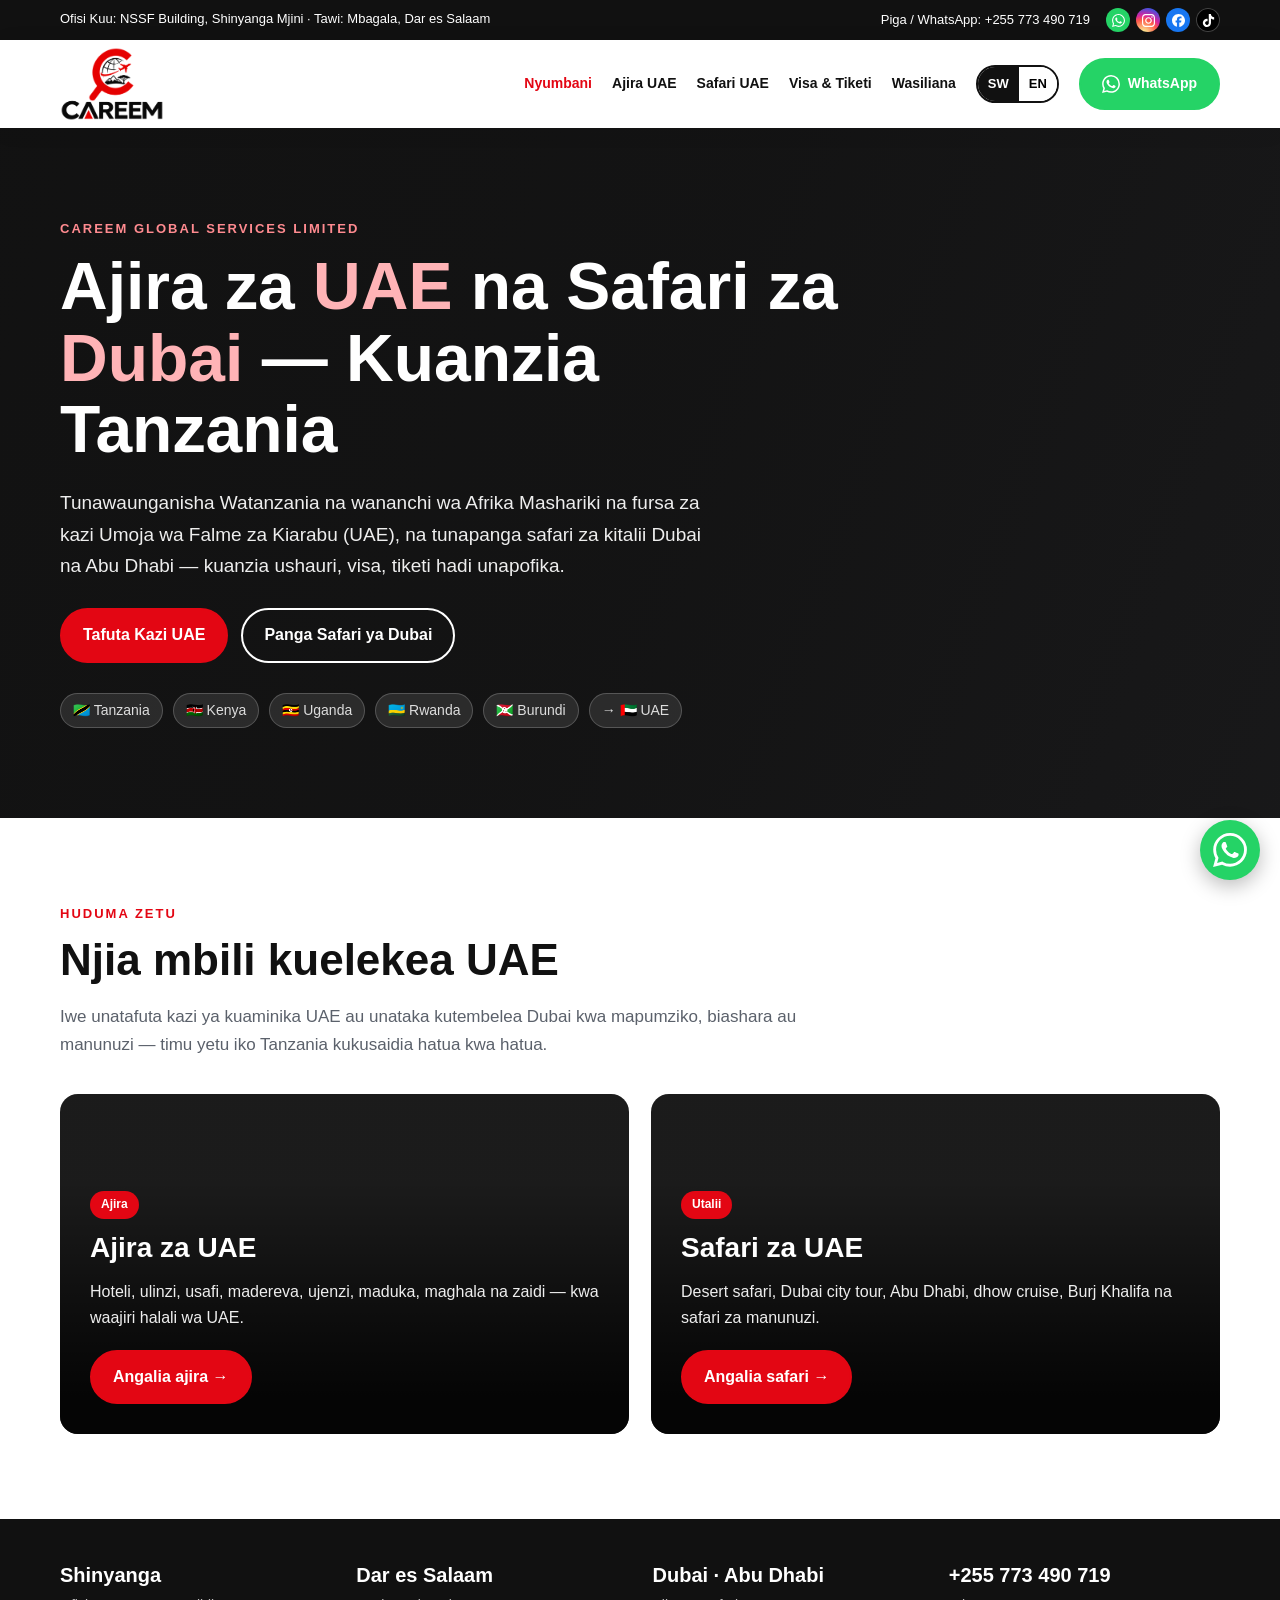
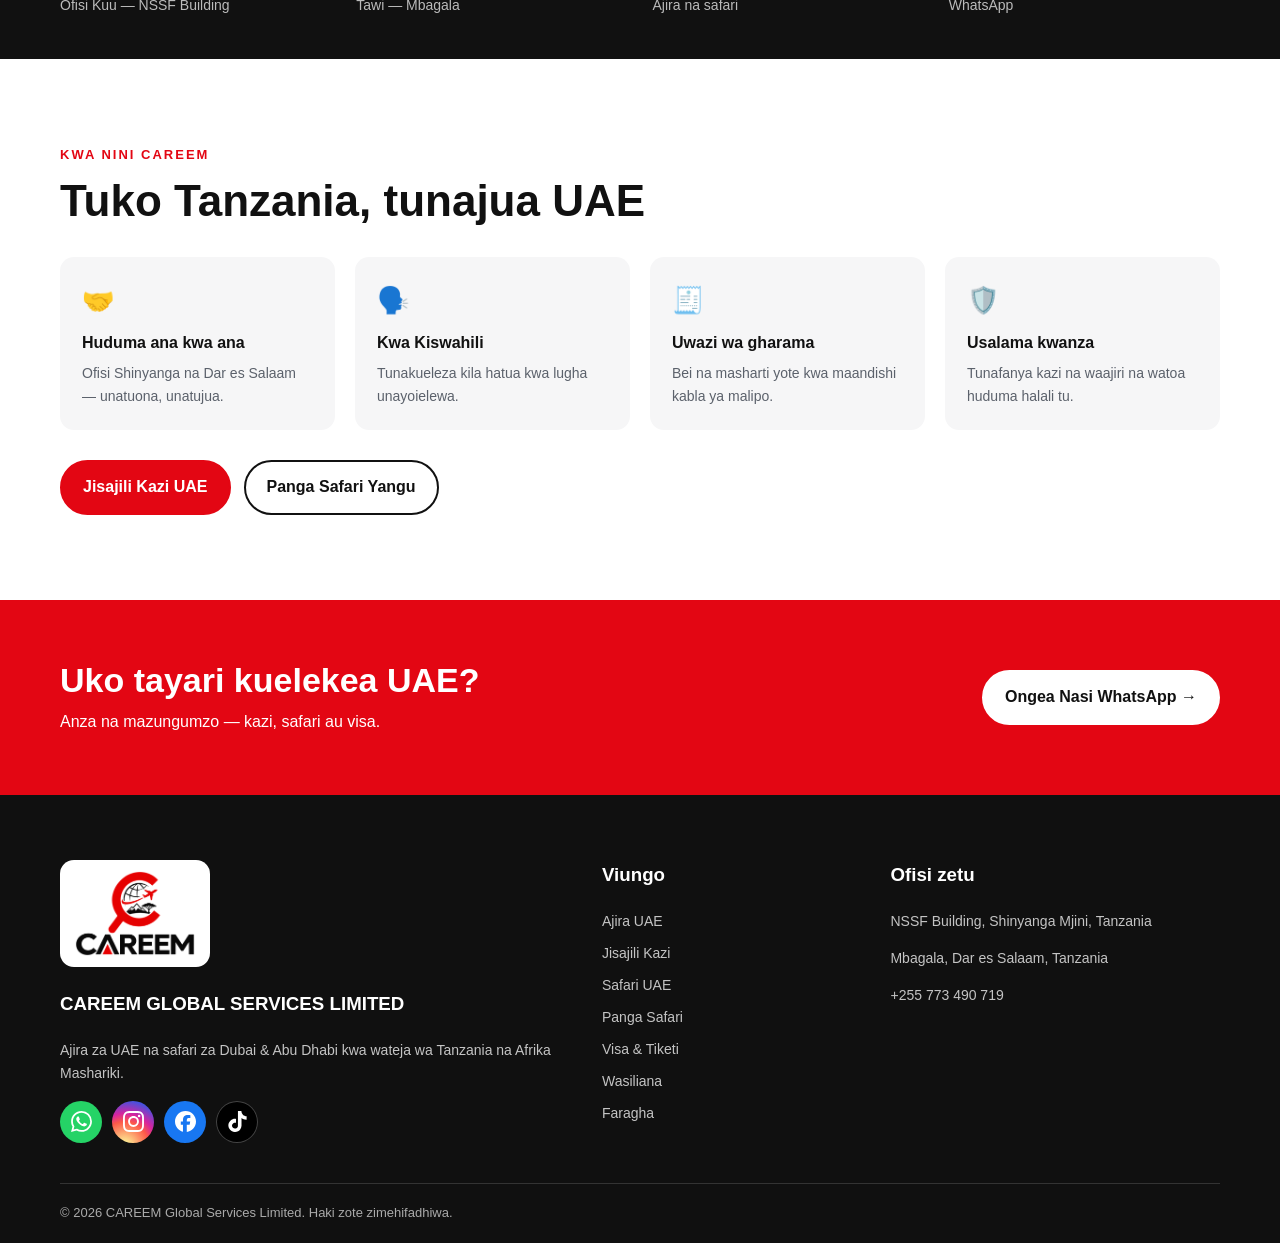
==== index.html @ 9fc8613b "Use full CAREEM logo, add WhatsApp/Instagram/Facebook/TikTok icons - Header and footer show the comp" ====
<!doctype html>
<html lang="sw">
<head>
<meta charset="utf-8">
<meta name="viewport" content="width=device-width,initial-scale=1">
<title>CAREEM Global Services | Ajira UAE & Safari za Dubai</title>
<meta name="description" content="Ajira za UAE na safari za Dubai na Abu Dhabi kwa Watanzania na Afrika Mashariki.">
<meta property="og:title" content="CAREEM Global Services | Ajira UAE & Safari za Dubai">
<meta property="og:description" content="Ajira za UAE na safari za Dubai na Abu Dhabi kwa Watanzania na Afrika Mashariki.">
<meta property="og:image" content="assets/careem-logo.png">
<meta property="og:type" content="website">
<meta name="theme-color" content="#e30613">
<link rel="icon" type="image/png" href="assets/favicon.png">
<link rel="apple-touch-icon" href="assets/careem-mark.png">
<link rel="stylesheet" href="assets/style.css">
</head>
<body>
<svg width="0" height="0" style="position:absolute" aria-hidden="true"><symbol id="i-wa" viewBox="0 0 24 24"><path d="M17.472 14.382c-.297-.149-1.758-.867-2.03-.967-.273-.099-.471-.148-.67.15-.197.297-.767.966-.94 1.164-.173.199-.347.223-.644.075-.297-.15-1.255-.463-2.39-1.475-.883-.788-1.48-1.761-1.653-2.059-.173-.297-.018-.458.13-.606.134-.133.298-.347.446-.52.149-.174.198-.298.298-.497.099-.198.05-.371-.025-.52-.075-.149-.669-1.612-.916-2.207-.242-.579-.487-.5-.669-.51-.173-.008-.371-.01-.57-.01-.198 0-.52.074-.792.372-.272.297-1.04 1.016-1.04 2.479 0 1.462 1.065 2.875 1.213 3.074.149.198 2.096 3.2 5.077 4.487.709.306 1.262.489 1.694.625.712.227 1.36.195 1.871.118.571-.085 1.758-.719 2.006-1.413.248-.694.248-1.289.173-1.413-.074-.124-.272-.198-.57-.347m-5.421 7.403h-.004a9.87 9.87 0 01-5.031-1.378l-.361-.214-3.741.982.998-3.648-.235-.374a9.86 9.86 0 01-1.51-5.26c.001-5.45 4.436-9.884 9.888-9.884 2.64 0 5.122 1.03 6.988 2.898a9.825 9.825 0 012.893 6.994c-.003 5.45-4.437 9.884-9.885 9.884m8.413-18.297A11.815 11.815 0 0012.05 0C5.495 0 .16 5.335.157 11.892c0 2.096.547 4.142 1.588 5.945L.057 24l6.305-1.654a11.882 11.882 0 005.683 1.448h.005c6.554 0 11.89-5.335 11.893-11.893a11.821 11.821 0 00-3.48-8.413Z"/></symbol><symbol id="i-ig" viewBox="0 0 24 24"><path d="M7.0301.084c-1.2768.0602-2.1487.264-2.911.5634-.7888.3075-1.4575.72-2.1228 1.3877-.6652.6677-1.075 1.3368-1.3802 2.127-.2954.7638-.4956 1.6365-.552 2.914-.0564 1.2775-.0689 1.6882-.0626 4.947.0062 3.2586.0206 3.6671.0825 4.9473.061 1.2765.264 2.1482.5635 2.9107.308.7889.72 1.4573 1.388 2.1228.6679.6655 1.3365 1.0743 2.1285 1.38.7632.295 1.6361.4961 2.9134.552 1.2773.056 1.6884.069 4.9462.0627 3.2578-.0062 3.668-.0207 4.9478-.0814 1.28-.0607 2.147-.2652 2.9098-.5633.7889-.3086 1.4578-.72 2.1228-1.3881.665-.6682 1.0745-1.3378 1.3795-2.1284.2957-.7632.4966-1.636.552-2.9124.056-1.2809.0692-1.6898.063-4.948-.0063-3.2583-.021-3.6668-.0817-4.9465-.0607-1.2797-.264-2.1487-.5633-2.9117-.3084-.7889-.72-1.4568-1.3876-2.1228C21.2982 1.33 20.628.9208 19.8378.6165 19.074.321 18.2017.1197 16.9244.0645 15.6471.0093 15.236-.005 11.977.0014 8.718.0076 8.31.0215 7.0301.0839m.1402 21.6932c-1.17-.0509-1.8053-.2453-2.2287-.408-.5606-.216-.96-.4771-1.3819-.895-.422-.4178-.6811-.8186-.9-1.378-.1644-.4234-.3624-1.058-.4171-2.228-.0595-1.2645-.072-1.6442-.079-4.848-.007-3.2037.0053-3.583.0607-4.848.05-1.169.2456-1.805.408-2.2282.216-.5613.4762-.96.895-1.3816.4188-.4217.8184-.6814 1.3783-.9003.423-.1651 1.0575-.3614 2.227-.4171 1.2655-.06 1.6447-.072 4.848-.079 3.2033-.007 3.5835.005 4.8495.0608 1.169.0508 1.8053.2445 2.228.408.5608.216.96.4754 1.3816.895.4217.4194.6816.8176.9005 1.3787.1653.4217.3617 1.056.4169 2.2263.0602 1.2655.0739 1.645.0796 4.848.0058 3.203-.0055 3.5834-.061 4.848-.051 1.17-.245 1.8055-.408 2.2294-.216.5604-.4763.96-.8954 1.3814-.419.4215-.8181.6811-1.3783.9-.4224.1649-1.0577.3617-2.2262.4174-1.2656.0595-1.6448.072-4.8493.079-3.2045.007-3.5825-.006-4.848-.0608M16.953 5.5864A1.44 1.44 0 1 0 18.39 4.144a1.44 1.44 0 0 0-1.437 1.4424M5.8385 12.012c.0067 3.4032 2.7706 6.1557 6.173 6.1493 3.4026-.0065 6.157-2.7701 6.1506-6.1733-.0065-3.4032-2.771-6.1565-6.174-6.1498-3.403.0067-6.156 2.771-6.1496 6.1738M8 12.0077a4 4 0 1 1 4.008 3.9921A3.9996 3.9996 0 0 1 8 12.0077"/></symbol><symbol id="i-fb" viewBox="0 0 24 24"><path d="M9.101 23.691v-7.98H6.627v-3.667h2.474v-1.58c0-4.085 1.848-5.978 5.858-5.978.401 0 .955.042 1.468.103a8.68 8.68 0 0 1 1.141.195v3.325a8.623 8.623 0 0 0-.653-.036 26.805 26.805 0 0 0-.733-.009c-.707 0-1.259.096-1.675.309a1.686 1.686 0 0 0-.679.622c-.258.42-.374.995-.374 1.752v1.297h3.919l-.386 2.103-.287 1.564h-3.246v8.245C19.396 23.238 24 18.179 24 12.044c0-6.627-5.373-12-12-12s-12 5.373-12 12c0 5.628 3.874 10.35 9.101 11.647Z"/></symbol><symbol id="i-tt" viewBox="0 0 24 24"><path d="M12.525.02c1.31-.02 2.61-.01 3.91-.02.08 1.53.63 3.09 1.75 4.17 1.12 1.11 2.7 1.62 4.24 1.79v4.03c-1.44-.05-2.89-.35-4.2-.97-.57-.26-1.1-.59-1.62-.93-.01 2.92.01 5.84-.02 8.75-.08 1.4-.54 2.79-1.35 3.94-1.31 1.92-3.58 3.17-5.91 3.21-1.43.08-2.86-.31-4.08-1.03-2.02-1.19-3.44-3.37-3.65-5.71-.02-.5-.03-1-.01-1.49.18-1.9 1.12-3.72 2.58-4.96 1.66-1.44 3.98-2.13 6.15-1.72.02 1.48-.04 2.96-.04 4.44-.99-.32-2.15-.23-3.02.37-.63.41-1.11 1.04-1.36 1.75-.21.51-.15 1.07-.14 1.61.24 1.64 1.82 3.02 3.5 2.87 1.12-.01 2.19-.66 2.77-1.61.19-.33.4-.67.41-1.06.1-1.79.06-3.57.07-5.36.01-4.03-.01-8.05.02-12.07z"/></symbol></svg>
<div class="top"><div class="container"><span class="addr"><span class="sw">Ofisi Kuu: NSSF Building, Shinyanga Mjini · Tawi: Mbagala, Dar es Salaam</span><span class="en">Head Office: NSSF Building, Shinyanga · Branch: Mbagala, Dar es Salaam</span></span><div class="top-r"><a href="tel:+255773490719"><span class="sw">Piga / WhatsApp:</span><span class="en">Call / WhatsApp:</span> +255 773 490 719</a><div class="social sm"><a class="s-wa" href="https://wa.me/255773490719" target="_blank" rel="noopener" aria-label="WhatsApp" title="WhatsApp"><svg class="ico" aria-hidden="true"><use href="#i-wa"/></svg></a><a class="s-ig" href="#" aria-label="Instagram" title="Instagram"><svg class="ico" aria-hidden="true"><use href="#i-ig"/></svg></a><a class="s-fb" href="#" aria-label="Facebook" title="Facebook"><svg class="ico" aria-hidden="true"><use href="#i-fb"/></svg></a><a class="s-tt" href="#" aria-label="TikTok" title="TikTok"><svg class="ico" aria-hidden="true"><use href="#i-tt"/></svg></a></div></div></div></div>
<header><div class="container nav">
<a class="brand" href="index.html"><img src="assets/careem-logo.png" alt="CAREEM Global Services Limited" width="520" height="369"></a>
<button class="menu" aria-label="Menu" aria-expanded="false">☰</button>
<nav id="nav"><a href="index.html" class="active"><span class="sw">Nyumbani</span><span class="en">Home</span></a><a href="jobs.html"><span class="sw">Ajira UAE</span><span class="en">UAE Jobs</span></a><a href="safari.html"><span class="sw">Safari UAE</span><span class="en">UAE Safaris</span></a><a href="visa.html"><span class="sw">Visa & Tiketi</span><span class="en">Visa & Travel</span></a><a href="contact.html"><span class="sw">Wasiliana</span><span class="en">Contact</span></a>
<div class="lang" role="group" aria-label="Language"><button data-lang="sw" class="on">SW</button><button data-lang="en">EN</button></div>
<a class="btn btn-wa" href="https://wa.me/255773490719" target="_blank" rel="noopener"><svg class="ico" aria-hidden="true"><use href="#i-wa"/></svg>WhatsApp</a>
</nav>
</div></header>
<main>
<section class="hero" id="home"><div class="container"><div class="content">
<div class="eyebrow">CAREEM Global Services Limited</div>
<h1 class="sw">Ajira za <em>UAE</em> na Safari za <em>Dubai</em> — Kuanzia Tanzania</h1>
<h1 class="en">UAE <em>Jobs</em> & <em>Dubai</em> Safaris — Starting from Tanzania</h1>
<p class="sw">Tunawaunganisha Watanzania na wananchi wa Afrika Mashariki na fursa za kazi Umoja wa Falme za Kiarabu (UAE), na tunapanga safari za kitalii Dubai na Abu Dhabi — kuanzia ushauri, visa, tiketi hadi unapofika.</p>
<p class="en">We connect Tanzanians and East Africans with job opportunities in the United Arab Emirates, and we plan holiday trips to Dubai and Abu Dhabi — from advice, visa and tickets all the way to arrival.</p>
<div class="actions">
<a class="btn" href="jobs.html"><span class="sw">Tafuta Kazi UAE</span><span class="en">Find a Job in the UAE</span></a>
<a class="btn outline" href="safari.html"><span class="sw">Panga Safari ya Dubai</span><span class="en">Plan a Dubai Trip</span></a>
</div>
<div class="flags"><span>🇹🇿 Tanzania</span><span>🇰🇪 Kenya</span><span>🇺🇬 Uganda</span><span>🇷🇼 Rwanda</span><span>🇧🇮 Burundi</span><span>→ 🇦🇪 UAE</span></div>
</div></div></section>
<section class="section"><div class="container">
<div class="eyebrow"><span class="sw">Huduma zetu</span><span class="en">What we do</span></div>
<h2 class="sw">Njia mbili kuelekea UAE</h2><h2 class="en">Two ways to the UAE</h2>
<p class="lead sw">Iwe unatafuta kazi ya kuaminika UAE au unataka kutembelea Dubai kwa mapumziko, biashara au manunuzi — timu yetu iko Tanzania kukusaidia hatua kwa hatua.</p>
<p class="lead en">Whether you are looking for a reliable job in the UAE or want to visit Dubai for holiday, business or shopping — our team in Tanzania guides you step by step.</p>
<div class="grid g2">
<a class="pillar" href="jobs.html" style="background-image:url('https://images.unsplash.com/photo-1521737711867-e3b97375f902?auto=format&fit=crop&w=1100&q=80')"><div class="in"><span class="tag"><span class="sw">Ajira</span><span class="en">Jobs</span></span><h3 class="sw">Ajira za UAE</h3><h3 class="en">UAE Employment</h3><p class="sw">Hoteli, ulinzi, usafi, madereva, ujenzi, maduka, maghala na zaidi — kwa waajiri halali wa UAE.</p><p class="en">Hotels, security, cleaning, drivers, construction, retail, warehouses and more — with genuine UAE employers.</p><span class="btn"><span class="sw">Angalia ajira →</span><span class="en">See jobs →</span></span></div></a>
<a class="pillar" href="safari.html" style="background-image:url('https://images.unsplash.com/photo-1451337516015-6b6e9a44a8a3?auto=format&fit=crop&w=1100&q=80')"><div class="in"><span class="tag"><span class="sw">Utalii</span><span class="en">Tourism</span></span><h3 class="sw">Safari za UAE</h3><h3 class="en">UAE Safaris & Tours</h3><p class="sw">Desert safari, Dubai city tour, Abu Dhabi, dhow cruise, Burj Khalifa na safari za manunuzi.</p><p class="en">Desert safari, Dubai city tour, Abu Dhabi, dhow cruise, Burj Khalifa and shopping trips.</p><span class="btn"><span class="sw">Angalia safari →</span><span class="en">See tours →</span></span></div></a>
</div>
</div></section>

<div class="statbar"><div class="container">
<div><strong>Shinyanga</strong><span class="sw">Ofisi Kuu — NSSF Building</span><span class="en">Head Office — NSSF Building</span></div>
<div><strong>Dar es Salaam</strong><span class="sw">Tawi — Mbagala</span><span class="en">Branch — Mbagala</span></div>
<div><strong>Dubai · Abu Dhabi</strong><span class="sw">Ajira na safari</span><span class="en">Jobs and tours</span></div>
<div><strong>+255 773 490 719</strong><span>WhatsApp</span></div>
</div></div>
<section class="section"><div class="container">
<div class="eyebrow"><span class="sw">Kwa nini CAREEM</span><span class="en">Why CAREEM</span></div>
<h2 class="sw">Tuko Tanzania, tunajua UAE</h2><h2 class="en">Based in Tanzania, focused on the UAE</h2>
<div class="why">
<div><b>🤝</b><h4><span class="sw">Huduma ana kwa ana</span><span class="en">Face-to-face service</span></h4><p class="sw">Ofisi Shinyanga na Dar es Salaam — unatuona, unatujua.</p><p class="en">Offices in Shinyanga and Dar es Salaam — come and meet us.</p></div>
<div><b>🗣️</b><h4><span class="sw">Kwa Kiswahili</span><span class="en">In Swahili</span></h4><p class="sw">Tunakueleza kila hatua kwa lugha unayoielewa.</p><p class="en">We explain every step in a language you understand.</p></div>
<div><b>🧾</b><h4><span class="sw">Uwazi wa gharama</span><span class="en">Clear costs</span></h4><p class="sw">Bei na masharti yote kwa maandishi kabla ya malipo.</p><p class="en">All prices and terms in writing before payment.</p></div>
<div><b>🛡️</b><h4><span class="sw">Usalama kwanza</span><span class="en">Safety first</span></h4><p class="sw">Tunafanya kazi na waajiri na watoa huduma halali tu.</p><p class="en">We work only with genuine employers and providers.</p></div>
</div>
<div class="actions" style="margin-top:30px"><a class="btn" href="register.html"><span class="sw">Jisajili Kazi UAE</span><span class="en">Register for a UAE Job</span></a><a class="btn outline" href="plan-trip.html"><span class="sw">Panga Safari Yangu</span><span class="en">Plan My Trip</span></a></div>
</div></section>
<section class="cta"><div class="container"><div><h2 class="sw">Uko tayari kuelekea UAE?</h2><h2 class="en">Ready to head to the UAE?</h2><p class="sw">Anza na mazungumzo — kazi, safari au visa.</p><p class="en">Start with a conversation — jobs, tours or visas.</p></div><a class="btn" id="cta-wa" href="https://wa.me/255773490719" target="_blank" rel="noopener"><span class="sw">Ongea Nasi WhatsApp →</span><span class="en">Chat on WhatsApp →</span></a></div></section>
</main>
<footer><div class="container"><div class="cols">
<div><img class="f-logo" src="assets/careem-logo.png" alt="CAREEM" width="520" height="369"><h3 style="margin-top:14px">CAREEM GLOBAL SERVICES LIMITED</h3><p class="sw">Ajira za UAE na safari za Dubai &amp; Abu Dhabi kwa wateja wa Tanzania na Afrika Mashariki.</p><p class="en">UAE jobs and Dubai &amp; Abu Dhabi tours for clients from Tanzania and East Africa.</p><div class="social lg"><a class="s-wa" href="https://wa.me/255773490719" target="_blank" rel="noopener" aria-label="WhatsApp" title="WhatsApp"><svg class="ico" aria-hidden="true"><use href="#i-wa"/></svg></a><a class="s-ig" href="#" aria-label="Instagram" title="Instagram"><svg class="ico" aria-hidden="true"><use href="#i-ig"/></svg></a><a class="s-fb" href="#" aria-label="Facebook" title="Facebook"><svg class="ico" aria-hidden="true"><use href="#i-fb"/></svg></a><a class="s-tt" href="#" aria-label="TikTok" title="TikTok"><svg class="ico" aria-hidden="true"><use href="#i-tt"/></svg></a></div></div>
<div class="links"><h3><span class="sw">Viungo</span><span class="en">Quick Links</span></h3>
<a href="jobs.html"><span class="sw">Ajira UAE</span><span class="en">UAE Jobs</span></a><a href="register.html"><span class="sw">Jisajili Kazi</span><span class="en">Job Registration</span></a><a href="safari.html"><span class="sw">Safari UAE</span><span class="en">UAE Safaris</span></a><a href="plan-trip.html"><span class="sw">Panga Safari</span><span class="en">Plan a Trip</span></a><a href="visa.html"><span class="sw">Visa &amp; Tiketi</span><span class="en">Visa &amp; Travel</span></a><a href="contact.html"><span class="sw">Wasiliana</span><span class="en">Contact</span></a><a href="contact.html#privacy"><span class="sw">Faragha</span><span class="en">Privacy</span></a></div>
<div><h3><span class="sw">Ofisi zetu</span><span class="en">Our offices</span></h3><p>NSSF Building, Shinyanga Mjini, Tanzania</p><p>Mbagala, Dar es Salaam, Tanzania</p><p><a href="tel:+255773490719">+255 773 490 719</a></p></div>
</div>
<div class="copyright">© <span id="year"></span> CAREEM Global Services Limited. <span class="sw">Haki zote zimehifadhiwa.</span><span class="en">All rights reserved.</span></div>
</div></footer>
<a class="wa" href="https://wa.me/255773490719" target="_blank" rel="noopener" aria-label="WhatsApp"><svg class="ico" aria-hidden="true"><use href="#i-wa"/></svg></a>
<script src="assets/main.js"></script>
</body>
</html>
---- assets/style.css ----
:root{--red:#e30613;--red-d:#ba0610;--ink:#111;--muted:#5b616b;--soft:#f6f6f7;--sand:#f3e6cf;--gold:#c9973f}
*{box-sizing:border-box}html{scroll-behavior:smooth}
body{margin:0;font-family:Inter,"Segoe UI",Arial,sans-serif;color:var(--ink);line-height:1.65;background:#fff}
a{color:inherit;text-decoration:none}button,input,select,textarea{font:inherit}button{cursor:pointer}
.container{width:min(1160px,92%);margin:auto}
/* language toggle */
body.en .sw{display:none!important}body:not(.en) .en{display:none!important}
.top{background:#111;color:#fff;font-size:13px;padding:8px 0}.top .container{display:flex;justify-content:space-between;gap:12px;flex-wrap:wrap}.top a{color:#fff}
header{position:sticky;top:0;z-index:20;background:#fff;box-shadow:0 3px 20px #00000012}
.nav{display:flex;align-items:center;justify-content:space-between;gap:16px;min-height:88px}
.brand{display:flex;align-items:center}.brand img{height:74px;width:auto;display:block}
nav{display:flex;align-items:center;gap:20px;font-size:14px;font-weight:700}nav a:hover{color:var(--red)}
.lang{display:inline-flex;border:2px solid var(--ink);border-radius:50px;overflow:hidden}.lang button{background:#fff;border:0;padding:6px 10px;font-weight:800;font-size:13px}.lang button.on{background:var(--ink);color:#fff}
.btn{display:inline-block;background:var(--red);border:2px solid var(--red);border-radius:50px;padding:12px 21px;color:#fff;font-weight:800;transition:.2s;text-align:center}.btn:hover{background:var(--red-d);border-color:var(--red-d)}
.btn.outline{background:transparent;color:var(--ink);border-color:var(--ink)}.btn.outline:hover{background:#111;color:#fff}
.menu{display:none;background:none;border:0;font-size:26px;border-radius:50px}
.hero{background:linear-gradient(110deg,#111e 0%,#111c 50%,#1116),url('https://images.unsplash.com/photo-1512453979798-5ea266f8880c?auto=format&fit=crop&w=1800&q=80') center/cover,#1d1d1f;min-height:640px;display:flex;align-items:center;color:#fff}
.hero .content{max-width:800px;padding:90px 0}
.eyebrow{color:var(--red);font-size:13px;letter-spacing:2px;text-transform:uppercase;font-weight:900}.hero .eyebrow{color:#ff8b90}
.hero h1{font-size:clamp(36px,5.6vw,66px);line-height:1.08;margin:12px 0 22px}.hero h1 em{font-style:normal;color:#ffb3b6}
.hero p{font-size:19px;max-width:660px;color:#eee}
.actions{display:flex;gap:13px;flex-wrap:wrap;margin-top:27px}.hero .outline{color:#fff;border-color:#fff}.hero .outline:hover{background:#fff;color:#111}
.flags{margin-top:30px;display:flex;gap:10px;flex-wrap:wrap;font-size:14px;color:#ddd}.flags span{background:#ffffff1a;border:1px solid #ffffff33;border-radius:100px;padding:5px 12px}
.section{padding:85px 0}.section.alt{background:var(--soft)}.section.sand{background:#fbf5ea}
.section h2{font-size:clamp(28px,4vw,44px);line-height:1.18;margin:10px 0 17px}
.lead{max-width:760px;color:var(--muted);font-size:17px}
.grid{display:grid;grid-template-columns:repeat(4,1fr);gap:22px;margin-top:35px}.grid.g3{grid-template-columns:repeat(3,1fr)}.grid.g2{grid-template-columns:repeat(2,1fr)}
.card{background:#fff;border:1px solid #e8e8eb;border-radius:14px;overflow:hidden;box-shadow:0 7px 22px #00000008;display:flex;flex-direction:column}
.card .ph{height:190px;background:#ddd center/cover}.card .ph img{width:100%;height:100%;object-fit:cover;display:block}
.card .body{padding:23px;flex:1;display:flex;flex-direction:column}.card h3{font-size:20px;line-height:1.3;margin:0 0 10px}.card p{font-size:14px;color:var(--muted);margin:0 0 14px}.card a.link{color:var(--red);font-weight:800;margin-top:auto}
.pillar{position:relative;border-radius:18px;overflow:hidden;min-height:340px;color:#fff;display:flex;align-items:flex-end;background:#222 center/cover}
.pillar:before{content:'';position:absolute;inset:0;background:linear-gradient(0deg,#000d 10%,#0003 75%)}
.pillar .in{position:relative;padding:30px}.pillar h3{font-size:28px;margin:6px 0 8px}.pillar p{color:#eee;margin:0 0 18px}
.pillar .tag{background:var(--red);color:#fff}
.tag{display:inline-block;background:#fff0f1;color:#b6000a;padding:4px 11px;border-radius:100px;font-size:12px;font-weight:800}
.sector{background:#fff;border:1px solid #e8e8eb;border-radius:12px;padding:20px}.sector .ic{font-size:28px}.sector h4{margin:8px 0 4px;font-size:17px}.sector p{margin:0;font-size:14px;color:var(--muted)}
.two{display:grid;grid-template-columns:1fr 1fr;gap:24px;margin-top:30px}
.panel{background:#fff;border:1px solid #e9e9e9;border-radius:16px;padding:30px}.panel h3{font-size:24px;margin:0 0 12px}
.check{padding:0;list-style:none}.check li{margin:10px 0;padding-left:27px;position:relative}.check li:before{content:'✓';position:absolute;left:0;color:var(--red);font-weight:900}
.notice{background:#fff8ed;border-left:4px solid #e6a02e;padding:16px 19px;border-radius:6px;font-size:14px}
.warn{background:#fff0f1;border-left:4px solid var(--red);padding:18px 20px;border-radius:6px;font-size:14px;margin-top:24px}.warn strong{color:#b6000a}
.steps{display:grid;grid-template-columns:repeat(3,1fr);gap:20px;margin-top:30px}.step{padding:24px;border:1px solid #e8e8e8;border-radius:12px;background:#fff}.step b{color:var(--red);font-size:30px}.step h3{margin:6px 0 6px;font-size:19px}.step p{margin:0;color:var(--muted);font-size:14px}
.itin{display:grid;grid-template-columns:repeat(5,1fr);gap:14px;margin-top:22px}.day{background:#fff;border-radius:12px;padding:18px;border-top:4px solid var(--gold)}.day b{display:block;color:var(--gold);font-size:13px;letter-spacing:1px;text-transform:uppercase}.day h4{margin:4px 0 6px}.day p{margin:0;font-size:13.5px;color:var(--muted)}
.statbar{background:#111;color:#fff;padding:40px 0}.statbar .container{display:grid;grid-template-columns:repeat(4,1fr);gap:25px}.statbar strong{display:block;font-size:20px}.statbar span{color:#bbb;font-size:14px}
.cta{background:var(--red);color:#fff;padding:60px 0}.cta .container{display:flex;justify-content:space-between;align-items:center;gap:30px}.cta h2{font-size:34px;margin:0;line-height:1.2}.cta p{margin:8px 0 0}.cta .btn{background:#fff;color:#111;border-color:#fff;white-space:nowrap}
.contact-grid{display:grid;grid-template-columns:1fr 1.15fr;gap:45px}.contact-item{padding:18px 0;border-bottom:1px solid #e5e5e5}.contact-item strong{display:block}
form{background:#f7f7f8;border-radius:14px;padding:30px}label{font-weight:700;font-size:14px;display:block;margin:0 0 7px}
input,select,textarea{width:100%;padding:12px 13px;border:1px solid #d6d6d9;border-radius:8px;background:#fff;margin-bottom:16px}textarea{min-height:120px;resize:vertical}form .btn{width:100%}
.row2{display:grid;grid-template-columns:1fr 1fr;gap:14px}
.fine{font-size:12px;color:var(--muted)}
footer{background:#101010;color:#fff;padding:65px 0 20px}footer .cols{display:grid;grid-template-columns:2fr 1fr 1.3fr;gap:35px}footer p,footer a{color:#c4c4c4;font-size:14px}footer a:hover{color:#fff}footer h3{margin-top:0}footer .links a{display:block;margin:9px 0}
.copyright{border-top:1px solid #333;margin-top:40px;padding-top:18px;color:#aaa;font-size:13px}
.wa{position:fixed;right:20px;bottom:20px;background:#25d366;color:#fff;border-radius:50px;width:60px;height:60px;display:grid;place-items:center;box-shadow:0 6px 20px #0004;z-index:21;transition:.2s}.wa:hover{transform:scale(1.07)}.wa .ico{width:34px;height:34px}
@media(max-width:980px){.menu{display:block}nav{display:none;position:absolute;top:88px;left:0;right:0;background:#fff;padding:20px 5%;box-shadow:0 8px 12px #0001;flex-direction:column;align-items:flex-start}nav.open{display:flex}.grid,.grid.g3{grid-template-columns:repeat(2,1fr)}.contact-grid{grid-template-columns:1fr}.steps{grid-template-columns:1fr 1fr}.itin{grid-template-columns:1fr 1fr}.statbar .container{grid-template-columns:1fr 1fr}.hero{min-height:560px}}
@media(max-width:620px){.grid,.grid.g3,.grid.g2,.two,.steps,.itin,.statbar .container,footer .cols,.row2{grid-template-columns:1fr}.section{padding:60px 0}.hero .content{padding:60px 0}.cta .container{display:block}.cta .btn{margin-top:22px}.brand img{height:56px}.top .addr{display:none}}

nav a.active{color:var(--red)}
.page-hero{background:linear-gradient(110deg,#111e,#111b),var(--img) center/cover,#1d1d1f;color:#fff;padding:70px 0 60px}
.page-hero h1{font-size:clamp(32px,5vw,52px);line-height:1.1;margin:8px 0 12px}.page-hero p{color:#ddd;max-width:680px;font-size:18px;margin:0}
.crumb{font-size:13px;color:#ff8b90;font-weight:800;letter-spacing:1.5px;text-transform:uppercase}.crumb a{color:#fff}
.why{display:grid;grid-template-columns:repeat(4,1fr);gap:20px;margin-top:30px}.why div{padding:22px;border-radius:14px;background:var(--soft)}.why b{font-size:26px}.why h4{margin:8px 0 6px}.why p{margin:0;color:var(--muted);font-size:14px}
.big-form{max-width:900px;margin:auto;background:transparent;padding:0}
.fs{border:1px solid #e5e5e8;border-radius:16px;padding:24px 24px 8px;margin:0 0 22px;background:#fff}
.fs legend{font-weight:900;font-size:18px;padding:0 8px}
.fs .row2,.fs .row3{display:grid;gap:14px}.fs .row2{grid-template-columns:1fr 1fr}.fs .row3{grid-template-columns:1fr 1fr 1fr}
.q{margin-bottom:6px}.q .qlabel{font-weight:700;font-size:14px;display:block;margin:0 0 7px}
.chips{display:flex;flex-wrap:wrap;gap:8px;margin-bottom:16px}
.chips label{display:inline-flex;align-items:center;gap:7px;border:1px solid #d6d6d9;border-radius:50px;padding:8px 15px;font-weight:600;font-size:14px;cursor:pointer;background:#fff;margin:0}
.chips label:has(input:checked){background:#fff0f1;border-color:var(--red);color:#b6000a}
.chips input{width:auto;margin:0;accent-color:var(--red)}
.consent{display:flex;gap:10px;align-items:flex-start;font-weight:500;font-size:14px}.consent input{width:auto;margin:4px 0 0;accent-color:var(--red)}
.err{color:#b6000a;font-weight:700;font-size:14px;margin:-6px 0 14px;display:none}.q.bad .err{display:block}
.submit-bar{background:#111;color:#fff;border-radius:16px;padding:24px;display:flex;gap:18px;align-items:center;justify-content:space-between;flex-wrap:wrap}
.submit-bar p{margin:0;color:#ccc;font-size:14px;max-width:520px}.submit-bar .btn{width:auto;min-width:260px}
.side-note{max-width:900px;margin:0 auto 26px}
@media(max-width:980px){.why{grid-template-columns:1fr 1fr}}
@media(max-width:620px){.why,.fs .row2,.fs .row3{grid-template-columns:1fr}.submit-bar .btn{width:100%}}

.ico{width:18px;height:18px;fill:currentColor;flex:none}
.btn-wa{display:inline-flex;align-items:center;gap:8px;background:#25d366;border-color:#25d366}.btn-wa:hover{background:#1da851;border-color:#1da851}
.top-r{display:flex;align-items:center;gap:16px}
.social{display:flex;gap:10px;align-items:center}
.social a{display:grid;place-items:center;border-radius:50px;color:#fff;transition:.2s}
.social a:hover{transform:translateY(-2px);opacity:.9}
.social.sm{gap:6px}.social.sm a{width:24px;height:24px}.social.sm .ico{width:13px;height:13px}
.social.lg{margin-top:16px}.social.lg a{width:42px;height:42px}.social.lg .ico{width:21px;height:21px}
.s-wa{background:#25d366}.s-fb{background:#1877f2}.s-tt{background:#000;box-shadow:inset 0 0 0 1px #444}
.s-ig{background:radial-gradient(circle at 30% 107%,#fdf497 0%,#fdf497 5%,#fd5949 45%,#d6249f 60%,#285aeb 90%)}
.f-logo{width:150px;height:auto;background:#fff;border-radius:14px;padding:10px 14px}
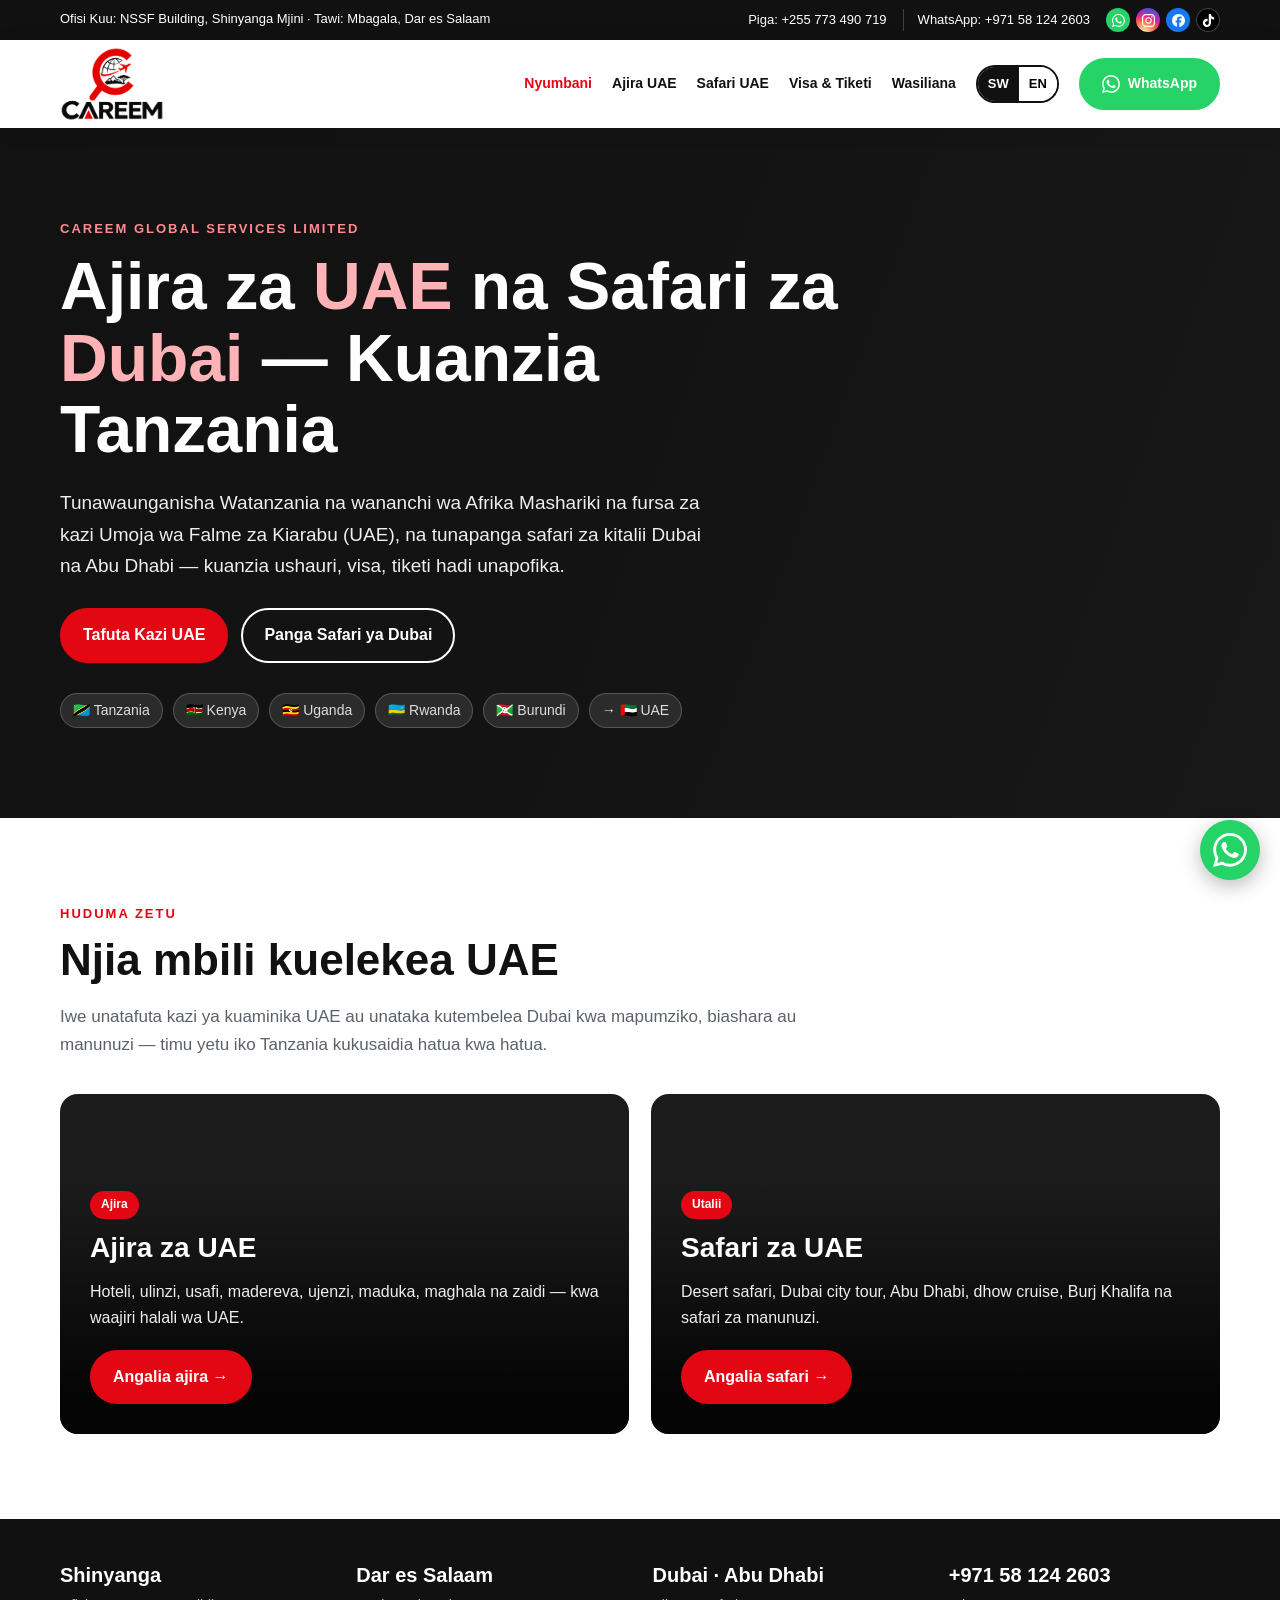
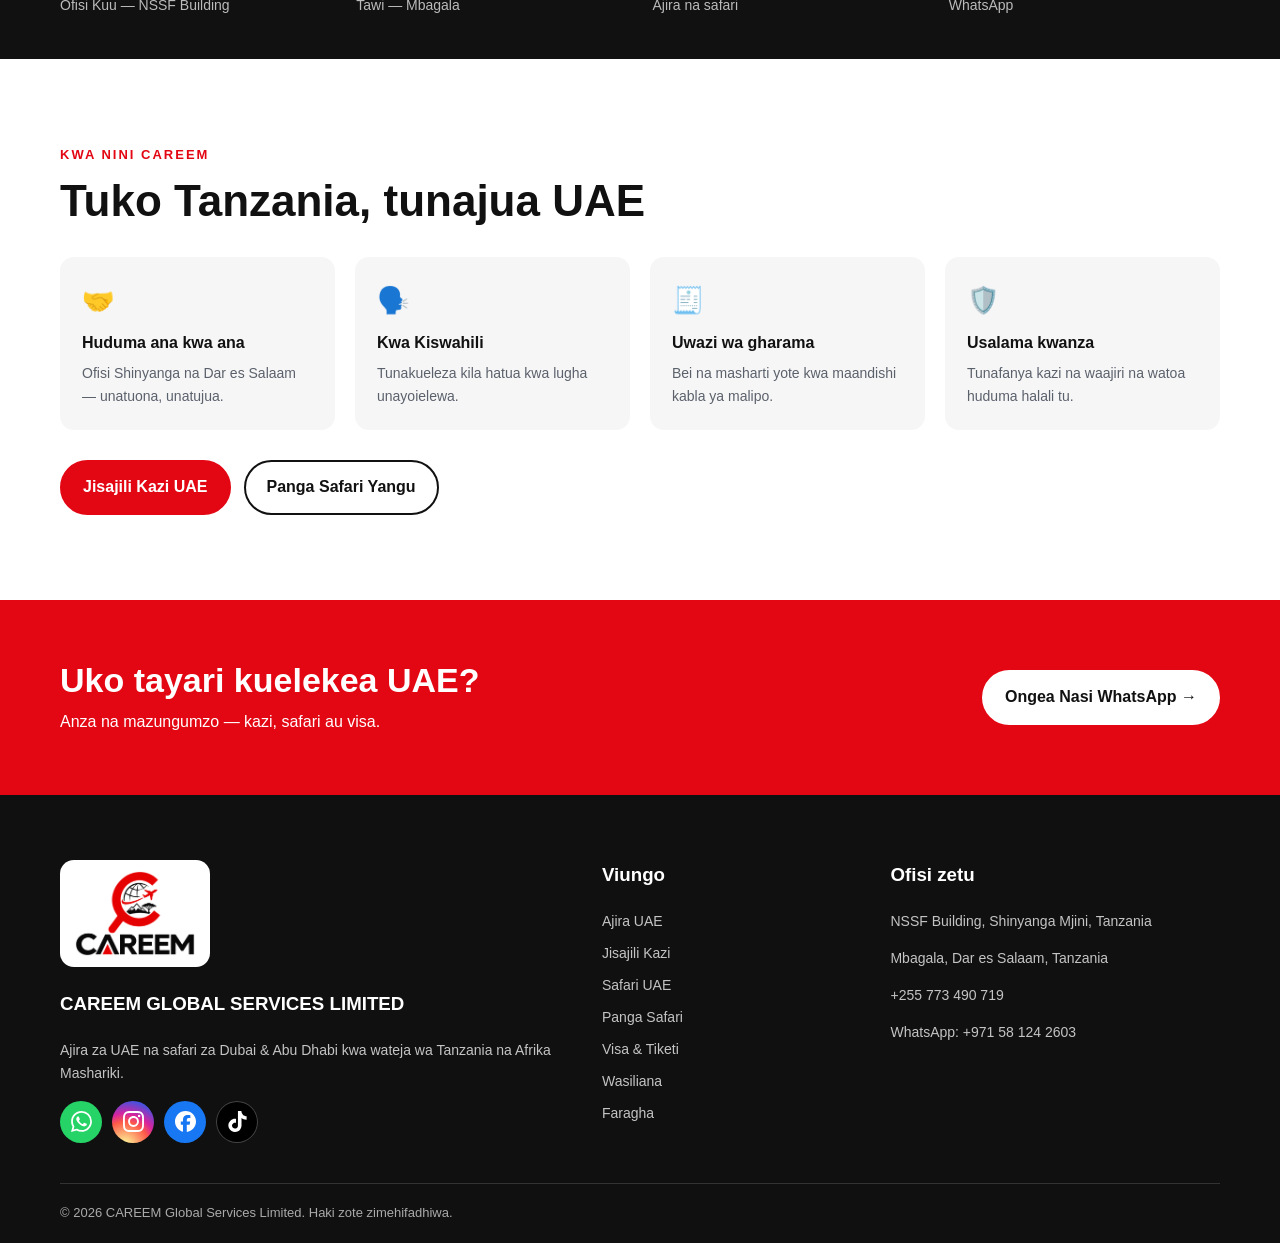
==== commit db275a00: "Use +971 58 124 2603 as the WhatsApp number - All wa.me links and form submissions now go to the UAE" ====
--- a/index.html
+++ b/index.html
@@ -16,13 +16,13 @@
 </head>
 <body>
 <svg width="0" height="0" style="position:absolute" aria-hidden="true"><symbol id="i-wa" viewBox="0 0 24 24"><path d="M17.472 14.382c-.297-.149-1.758-.867-2.03-.967-.273-.099-.471-.148-.67.15-.197.297-.767.966-.94 1.164-.173.199-.347.223-.644.075-.297-.15-1.255-.463-2.39-1.475-.883-.788-1.48-1.761-1.653-2.059-.173-.297-.018-.458.13-.606.134-.133.298-.347.446-.52.149-.174.198-.298.298-.497.099-.198.05-.371-.025-.52-.075-.149-.669-1.612-.916-2.207-.242-.579-.487-.5-.669-.51-.173-.008-.371-.01-.57-.01-.198 0-.52.074-.792.372-.272.297-1.04 1.016-1.04 2.479 0 1.462 1.065 2.875 1.213 3.074.149.198 2.096 3.2 5.077 4.487.709.306 1.262.489 1.694.625.712.227 1.36.195 1.871.118.571-.085 1.758-.719 2.006-1.413.248-.694.248-1.289.173-1.413-.074-.124-.272-.198-.57-.347m-5.421 7.403h-.004a9.87 9.87 0 01-5.031-1.378l-.361-.214-3.741.982.998-3.648-.235-.374a9.86 9.86 0 01-1.51-5.26c.001-5.45 4.436-9.884 9.888-9.884 2.64 0 5.122 1.03 6.988 2.898a9.825 9.825 0 012.893 6.994c-.003 5.45-4.437 9.884-9.885 9.884m8.413-18.297A11.815 11.815 0 0012.05 0C5.495 0 .16 5.335.157 11.892c0 2.096.547 4.142 1.588 5.945L.057 24l6.305-1.654a11.882 11.882 0 005.683 1.448h.005c6.554 0 11.89-5.335 11.893-11.893a11.821 11.821 0 00-3.48-8.413Z"/></symbol><symbol id="i-ig" viewBox="0 0 24 24"><path d="M7.0301.084c-1.2768.0602-2.1487.264-2.911.5634-.7888.3075-1.4575.72-2.1228 1.3877-.6652.6677-1.075 1.3368-1.3802 2.127-.2954.7638-.4956 1.6365-.552 2.914-.0564 1.2775-.0689 1.6882-.0626 4.947.0062 3.2586.0206 3.6671.0825 4.9473.061 1.2765.264 2.1482.5635 2.9107.308.7889.72 1.4573 1.388 2.1228.6679.6655 1.3365 1.0743 2.1285 1.38.7632.295 1.6361.4961 2.9134.552 1.2773.056 1.6884.069 4.9462.0627 3.2578-.0062 3.668-.0207 4.9478-.0814 1.28-.0607 2.147-.2652 2.9098-.5633.7889-.3086 1.4578-.72 2.1228-1.3881.665-.6682 1.0745-1.3378 1.3795-2.1284.2957-.7632.4966-1.636.552-2.9124.056-1.2809.0692-1.6898.063-4.948-.0063-3.2583-.021-3.6668-.0817-4.9465-.0607-1.2797-.264-2.1487-.5633-2.9117-.3084-.7889-.72-1.4568-1.3876-2.1228C21.2982 1.33 20.628.9208 19.8378.6165 19.074.321 18.2017.1197 16.9244.0645 15.6471.0093 15.236-.005 11.977.0014 8.718.0076 8.31.0215 7.0301.0839m.1402 21.6932c-1.17-.0509-1.8053-.2453-2.2287-.408-.5606-.216-.96-.4771-1.3819-.895-.422-.4178-.6811-.8186-.9-1.378-.1644-.4234-.3624-1.058-.4171-2.228-.0595-1.2645-.072-1.6442-.079-4.848-.007-3.2037.0053-3.583.0607-4.848.05-1.169.2456-1.805.408-2.2282.216-.5613.4762-.96.895-1.3816.4188-.4217.8184-.6814 1.3783-.9003.423-.1651 1.0575-.3614 2.227-.4171 1.2655-.06 1.6447-.072 4.848-.079 3.2033-.007 3.5835.005 4.8495.0608 1.169.0508 1.8053.2445 2.228.408.5608.216.96.4754 1.3816.895.4217.4194.6816.8176.9005 1.3787.1653.4217.3617 1.056.4169 2.2263.0602 1.2655.0739 1.645.0796 4.848.0058 3.203-.0055 3.5834-.061 4.848-.051 1.17-.245 1.8055-.408 2.2294-.216.5604-.4763.96-.8954 1.3814-.419.4215-.8181.6811-1.3783.9-.4224.1649-1.0577.3617-2.2262.4174-1.2656.0595-1.6448.072-4.8493.079-3.2045.007-3.5825-.006-4.848-.0608M16.953 5.5864A1.44 1.44 0 1 0 18.39 4.144a1.44 1.44 0 0 0-1.437 1.4424M5.8385 12.012c.0067 3.4032 2.7706 6.1557 6.173 6.1493 3.4026-.0065 6.157-2.7701 6.1506-6.1733-.0065-3.4032-2.771-6.1565-6.174-6.1498-3.403.0067-6.156 2.771-6.1496 6.1738M8 12.0077a4 4 0 1 1 4.008 3.9921A3.9996 3.9996 0 0 1 8 12.0077"/></symbol><symbol id="i-fb" viewBox="0 0 24 24"><path d="M9.101 23.691v-7.98H6.627v-3.667h2.474v-1.58c0-4.085 1.848-5.978 5.858-5.978.401 0 .955.042 1.468.103a8.68 8.68 0 0 1 1.141.195v3.325a8.623 8.623 0 0 0-.653-.036 26.805 26.805 0 0 0-.733-.009c-.707 0-1.259.096-1.675.309a1.686 1.686 0 0 0-.679.622c-.258.42-.374.995-.374 1.752v1.297h3.919l-.386 2.103-.287 1.564h-3.246v8.245C19.396 23.238 24 18.179 24 12.044c0-6.627-5.373-12-12-12s-12 5.373-12 12c0 5.628 3.874 10.35 9.101 11.647Z"/></symbol><symbol id="i-tt" viewBox="0 0 24 24"><path d="M12.525.02c1.31-.02 2.61-.01 3.91-.02.08 1.53.63 3.09 1.75 4.17 1.12 1.11 2.7 1.62 4.24 1.79v4.03c-1.44-.05-2.89-.35-4.2-.97-.57-.26-1.1-.59-1.62-.93-.01 2.92.01 5.84-.02 8.75-.08 1.4-.54 2.79-1.35 3.94-1.31 1.92-3.58 3.17-5.91 3.21-1.43.08-2.86-.31-4.08-1.03-2.02-1.19-3.44-3.37-3.65-5.71-.02-.5-.03-1-.01-1.49.18-1.9 1.12-3.72 2.58-4.96 1.66-1.44 3.98-2.13 6.15-1.72.02 1.48-.04 2.96-.04 4.44-.99-.32-2.15-.23-3.02.37-.63.41-1.11 1.04-1.36 1.75-.21.51-.15 1.07-.14 1.61.24 1.64 1.82 3.02 3.5 2.87 1.12-.01 2.19-.66 2.77-1.61.19-.33.4-.67.41-1.06.1-1.79.06-3.57.07-5.36.01-4.03-.01-8.05.02-12.07z"/></symbol></svg>
-<div class="top"><div class="container"><span class="addr"><span class="sw">Ofisi Kuu: NSSF Building, Shinyanga Mjini · Tawi: Mbagala, Dar es Salaam</span><span class="en">Head Office: NSSF Building, Shinyanga · Branch: Mbagala, Dar es Salaam</span></span><div class="top-r"><a href="tel:+255773490719"><span class="sw">Piga / WhatsApp:</span><span class="en">Call / WhatsApp:</span> +255 773 490 719</a><div class="social sm"><a class="s-wa" href="https://wa.me/255773490719" target="_blank" rel="noopener" aria-label="WhatsApp" title="WhatsApp"><svg class="ico" aria-hidden="true"><use href="#i-wa"/></svg></a><a class="s-ig" href="#" aria-label="Instagram" title="Instagram"><svg class="ico" aria-hidden="true"><use href="#i-ig"/></svg></a><a class="s-fb" href="#" aria-label="Facebook" title="Facebook"><svg class="ico" aria-hidden="true"><use href="#i-fb"/></svg></a><a class="s-tt" href="#" aria-label="TikTok" title="TikTok"><svg class="ico" aria-hidden="true"><use href="#i-tt"/></svg></a></div></div></div></div>
+<div class="top"><div class="container"><span class="addr"><span class="sw">Ofisi Kuu: NSSF Building, Shinyanga Mjini · Tawi: Mbagala, Dar es Salaam</span><span class="en">Head Office: NSSF Building, Shinyanga · Branch: Mbagala, Dar es Salaam</span></span><div class="top-r"><a href="tel:+255773490719" class="hide-xs"><span class="sw">Piga:</span><span class="en">Call:</span> +255 773 490 719</a><a href="https://wa.me/971581242603" target="_blank" rel="noopener">WhatsApp: +971 58 124 2603</a><div class="social sm"><a class="s-wa" href="https://wa.me/971581242603" target="_blank" rel="noopener" aria-label="WhatsApp" title="WhatsApp"><svg class="ico" aria-hidden="true"><use href="#i-wa"/></svg></a><a class="s-ig" href="https://www.instagram.com/careem.global" target="_blank" rel="noopener" aria-label="Instagram" title="Instagram"><svg class="ico" aria-hidden="true"><use href="#i-ig"/></svg></a><a class="s-fb" href="https://www.facebook.com/share/1MFYua97Gw/" target="_blank" rel="noopener" aria-label="Facebook" title="Facebook"><svg class="ico" aria-hidden="true"><use href="#i-fb"/></svg></a><a class="s-tt" href="https://vm.tiktok.com/ZS9P6AvFMCN2Y-2cVCd/" target="_blank" rel="noopener" aria-label="TikTok" title="TikTok"><svg class="ico" aria-hidden="true"><use href="#i-tt"/></svg></a></div></div></div></div>
 <header><div class="container nav">
 <a class="brand" href="index.html"><img src="assets/careem-logo.png" alt="CAREEM Global Services Limited" width="520" height="369"></a>
 <button class="menu" aria-label="Menu" aria-expanded="false">☰</button>
 <nav id="nav"><a href="index.html" class="active"><span class="sw">Nyumbani</span><span class="en">Home</span></a><a href="jobs.html"><span class="sw">Ajira UAE</span><span class="en">UAE Jobs</span></a><a href="safari.html"><span class="sw">Safari UAE</span><span class="en">UAE Safaris</span></a><a href="visa.html"><span class="sw">Visa & Tiketi</span><span class="en">Visa & Travel</span></a><a href="contact.html"><span class="sw">Wasiliana</span><span class="en">Contact</span></a>
 <div class="lang" role="group" aria-label="Language"><button data-lang="sw" class="on">SW</button><button data-lang="en">EN</button></div>
-<a class="btn btn-wa" href="https://wa.me/255773490719" target="_blank" rel="noopener"><svg class="ico" aria-hidden="true"><use href="#i-wa"/></svg>WhatsApp</a>
+<a class="btn btn-wa" href="https://wa.me/971581242603" target="_blank" rel="noopener"><svg class="ico" aria-hidden="true"><use href="#i-wa"/></svg>WhatsApp</a>
 </nav>
 </div></header>
 <main>
@@ -53,7 +53,7 @@
 <div><strong>Shinyanga</strong><span class="sw">Ofisi Kuu — NSSF Building</span><span class="en">Head Office — NSSF Building</span></div>
 <div><strong>Dar es Salaam</strong><span class="sw">Tawi — Mbagala</span><span class="en">Branch — Mbagala</span></div>
 <div><strong>Dubai · Abu Dhabi</strong><span class="sw">Ajira na safari</span><span class="en">Jobs and tours</span></div>
-<div><strong>+255 773 490 719</strong><span>WhatsApp</span></div>
+<div><strong>+971 58 124 2603</strong><span>WhatsApp</span></div>
 </div></div>
 <section class="section"><div class="container">
 <div class="eyebrow"><span class="sw">Kwa nini CAREEM</span><span class="en">Why CAREEM</span></div>
@@ -66,17 +66,18 @@
 </div>
 <div class="actions" style="margin-top:30px"><a class="btn" href="register.html"><span class="sw">Jisajili Kazi UAE</span><span class="en">Register for a UAE Job</span></a><a class="btn outline" href="plan-trip.html"><span class="sw">Panga Safari Yangu</span><span class="en">Plan My Trip</span></a></div>
 </div></section>
-<section class="cta"><div class="container"><div><h2 class="sw">Uko tayari kuelekea UAE?</h2><h2 class="en">Ready to head to the UAE?</h2><p class="sw">Anza na mazungumzo — kazi, safari au visa.</p><p class="en">Start with a conversation — jobs, tours or visas.</p></div><a class="btn" id="cta-wa" href="https://wa.me/255773490719" target="_blank" rel="noopener"><span class="sw">Ongea Nasi WhatsApp →</span><span class="en">Chat on WhatsApp →</span></a></div></section>
+<section class="cta"><div class="container"><div><h2 class="sw">Uko tayari kuelekea UAE?</h2><h2 class="en">Ready to head to the UAE?</h2><p class="sw">Anza na mazungumzo — kazi, safari au visa.</p><p class="en">Start with a conversation — jobs, tours or visas.</p></div><a class="btn" id="cta-wa" href="https://wa.me/971581242603" target="_blank" rel="noopener"><span class="sw">Ongea Nasi WhatsApp →</span><span class="en">Chat on WhatsApp →</span></a></div></section>
 </main>
 <footer><div class="container"><div class="cols">
-<div><img class="f-logo" src="assets/careem-logo.png" alt="CAREEM" width="520" height="369"><h3 style="margin-top:14px">CAREEM GLOBAL SERVICES LIMITED</h3><p class="sw">Ajira za UAE na safari za Dubai &amp; Abu Dhabi kwa wateja wa Tanzania na Afrika Mashariki.</p><p class="en">UAE jobs and Dubai &amp; Abu Dhabi tours for clients from Tanzania and East Africa.</p><div class="social lg"><a class="s-wa" href="https://wa.me/255773490719" target="_blank" rel="noopener" aria-label="WhatsApp" title="WhatsApp"><svg class="ico" aria-hidden="true"><use href="#i-wa"/></svg></a><a class="s-ig" href="#" aria-label="Instagram" title="Instagram"><svg class="ico" aria-hidden="true"><use href="#i-ig"/></svg></a><a class="s-fb" href="#" aria-label="Facebook" title="Facebook"><svg class="ico" aria-hidden="true"><use href="#i-fb"/></svg></a><a class="s-tt" href="#" aria-label="TikTok" title="TikTok"><svg class="ico" aria-hidden="true"><use href="#i-tt"/></svg></a></div></div>
+<div><img class="f-logo" src="assets/careem-logo.png" alt="CAREEM" width="520" height="369"><h3 style="margin-top:14px">CAREEM GLOBAL SERVICES LIMITED</h3><p class="sw">Ajira za UAE na safari za Dubai &amp; Abu Dhabi kwa wateja wa Tanzania na Afrika Mashariki.</p><p class="en">UAE jobs and Dubai &amp; Abu Dhabi tours for clients from Tanzania and East Africa.</p><div class="social lg"><a class="s-wa" href="https://wa.me/971581242603" target="_blank" rel="noopener" aria-label="WhatsApp" title="WhatsApp"><svg class="ico" aria-hidden="true"><use href="#i-wa"/></svg></a><a class="s-ig" href="https://www.instagram.com/careem.global" target="_blank" rel="noopener" aria-label="Instagram" title="Instagram"><svg class="ico" aria-hidden="true"><use href="#i-ig"/></svg></a><a class="s-fb" href="https://www.facebook.com/share/1MFYua97Gw/" target="_blank" rel="noopener" aria-label="Facebook" title="Facebook"><svg class="ico" aria-hidden="true"><use href="#i-fb"/></svg></a><a class="s-tt" href="https://vm.tiktok.com/ZS9P6AvFMCN2Y-2cVCd/" target="_blank" rel="noopener" aria-label="TikTok" title="TikTok"><svg class="ico" aria-hidden="true"><use href="#i-tt"/></svg></a></div></div>
 <div class="links"><h3><span class="sw">Viungo</span><span class="en">Quick Links</span></h3>
 <a href="jobs.html"><span class="sw">Ajira UAE</span><span class="en">UAE Jobs</span></a><a href="register.html"><span class="sw">Jisajili Kazi</span><span class="en">Job Registration</span></a><a href="safari.html"><span class="sw">Safari UAE</span><span class="en">UAE Safaris</span></a><a href="plan-trip.html"><span class="sw">Panga Safari</span><span class="en">Plan a Trip</span></a><a href="visa.html"><span class="sw">Visa &amp; Tiketi</span><span class="en">Visa &amp; Travel</span></a><a href="contact.html"><span class="sw">Wasiliana</span><span class="en">Contact</span></a><a href="contact.html#privacy"><span class="sw">Faragha</span><span class="en">Privacy</span></a></div>
-<div><h3><span class="sw">Ofisi zetu</span><span class="en">Our offices</span></h3><p>NSSF Building, Shinyanga Mjini, Tanzania</p><p>Mbagala, Dar es Salaam, Tanzania</p><p><a href="tel:+255773490719">+255 773 490 719</a></p></div>
+<div><h3><span class="sw">Ofisi zetu</span><span class="en">Our offices</span></h3><p>NSSF Building, Shinyanga Mjini, Tanzania</p><p>Mbagala, Dar es Salaam, Tanzania</p><p><a href="tel:+255773490719">+255 773 490 719</a></p><p><a href="https://wa.me/971581242603" target="_blank" rel="noopener">WhatsApp: +971 58 124 2603</a></p></div>
 </div>
 <div class="copyright">© <span id="year"></span> CAREEM Global Services Limited. <span class="sw">Haki zote zimehifadhiwa.</span><span class="en">All rights reserved.</span></div>
 </div></footer>
-<a class="wa" href="https://wa.me/255773490719" target="_blank" rel="noopener" aria-label="WhatsApp"><svg class="ico" aria-hidden="true"><use href="#i-wa"/></svg></a>
+<a class="wa" href="https://wa.me/971581242603" target="_blank" rel="noopener" aria-label="WhatsApp"><svg class="ico" aria-hidden="true"><use href="#i-wa"/></svg></a>
+<script src="assets/config.js"></script>
 <script src="assets/main.js"></script>
 </body>
 </html>
--- a/assets/style.css
+++ b/assets/style.css
@@ -33,7 +33,7 @@
 .pillar .in{position:relative;padding:30px}.pillar h3{font-size:28px;margin:6px 0 8px}.pillar p{color:#eee;margin:0 0 18px}
 .pillar .tag{background:var(--red);color:#fff}
 .tag{display:inline-block;background:#fff0f1;color:#b6000a;padding:4px 11px;border-radius:100px;font-size:12px;font-weight:800}
-.sector{background:#fff;border:1px solid #e8e8eb;border-radius:12px;padding:20px}.sector .ic{font-size:28px}.sector h4{margin:8px 0 4px;font-size:17px}.sector p{margin:0;font-size:14px;color:var(--muted)}
+.sector{background:#fff;border:1px solid #e8e8eb;border-radius:14px;overflow:hidden;box-shadow:0 7px 22px #00000008;transition:.25s}.sector:hover{transform:translateY(-4px);box-shadow:0 14px 30px #00000014}.sec-img{aspect-ratio:3/2;overflow:hidden;background:#eee}.sec-img img{width:100%;height:100%;object-fit:cover;display:block;transition:.4s}.sector:hover .sec-img img{transform:scale(1.05)}.sec-img.ph{display:grid;place-items:center;background:linear-gradient(135deg,#c9973f,#e30613);font-size:46px}.sec-body{padding:16px 18px 18px}.sector h4{margin:0 0 4px;font-size:17px}.sector p{margin:0;font-size:14px;color:var(--muted)}
 .two{display:grid;grid-template-columns:1fr 1fr;gap:24px;margin-top:30px}
 .panel{background:#fff;border:1px solid #e9e9e9;border-radius:16px;padding:30px}.panel h3{font-size:24px;margin:0 0 12px}
 .check{padding:0;list-style:none}.check li{margin:10px 0;padding-left:27px;position:relative}.check li:before{content:'✓';position:absolute;left:0;color:var(--red);font-weight:900}
@@ -87,3 +87,7 @@
 .s-wa{background:#25d366}.s-fb{background:#1877f2}.s-tt{background:#000;box-shadow:inset 0 0 0 1px #444}
 .s-ig{background:radial-gradient(circle at 30% 107%,#fdf497 0%,#fdf497 5%,#fd5949 45%,#d6249f 60%,#285aeb 90%)}
 .f-logo{width:150px;height:auto;background:#fff;border-radius:14px;padding:10px 14px}
+.hp{position:absolute!important;left:-9999px!important;width:1px!important;height:1px!important;opacity:0}
+.thanks{margin-top:18px;background:#e9f9ef;border:1px solid #9be0b4;color:#0f5f2c;border-radius:14px;padding:16px 18px;font-size:15px}
+.top-r>a+a{border-left:1px solid #ffffff33;padding-left:14px}
+@media(max-width:620px){.top-r .hide-xs{display:none}.top-r>a+a{border-left:0;padding-left:0}}
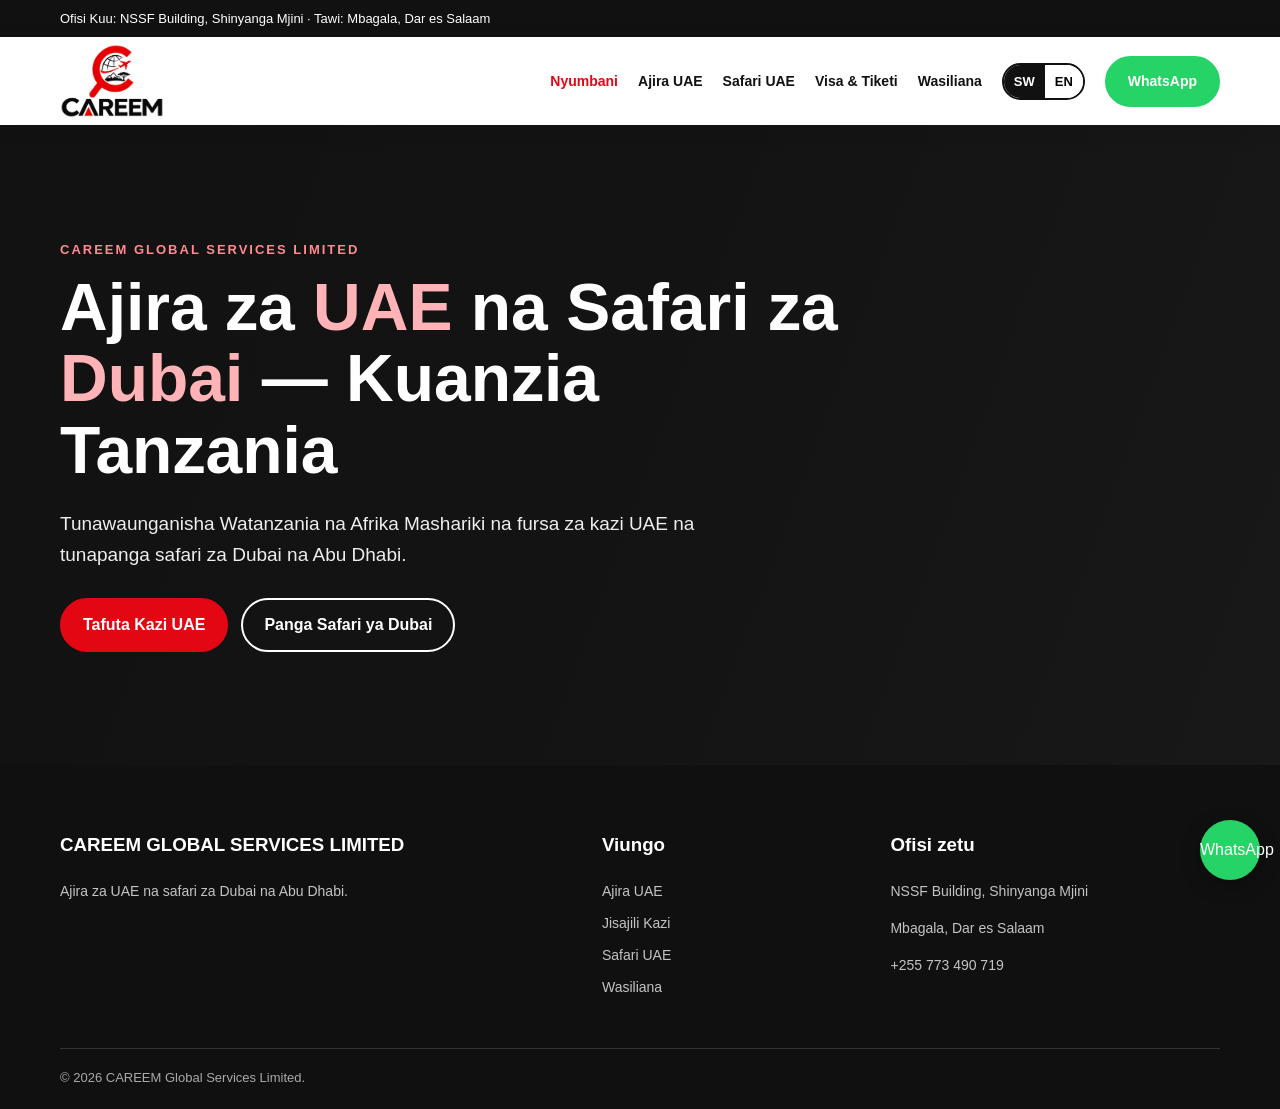
==== commit bf9e7b77: "Update WhatsApp number to +255773490719 across the website" ====
--- a/index.html
+++ b/index.html
@@ -4,80 +4,16 @@
 <meta charset="utf-8">
 <meta name="viewport" content="width=device-width,initial-scale=1">
 <title>CAREEM Global Services | Ajira UAE & Safari za Dubai</title>
-<meta name="description" content="Ajira za UAE na safari za Dubai na Abu Dhabi kwa Watanzania na Afrika Mashariki.">
-<meta property="og:title" content="CAREEM Global Services | Ajira UAE & Safari za Dubai">
-<meta property="og:description" content="Ajira za UAE na safari za Dubai na Abu Dhabi kwa Watanzania na Afrika Mashariki.">
-<meta property="og:image" content="assets/careem-logo.png">
-<meta property="og:type" content="website">
-<meta name="theme-color" content="#e30613">
-<link rel="icon" type="image/png" href="assets/favicon.png">
-<link rel="apple-touch-icon" href="assets/careem-mark.png">
-<link rel="stylesheet" href="assets/style.css">
+<meta name="description" content="Ajira za UAE na safari za Dubai na Abu Dhabi kwa Watanzania na Afrika Mashariki."><meta property="og:title" content="CAREEM Global Services | Ajira UAE & Safari za Dubai"><meta property="og:description" content="Ajira za UAE na safari za Dubai na Abu Dhabi kwa Watanzania na Afrika Mashariki."><meta property="og:image" content="assets/careem-logo.png"><meta property="og:type" content="website"><meta name="theme-color" content="#e30613">
+<link rel="icon" type="image/png" href="assets/favicon.png"><link rel="apple-touch-icon" href="assets/careem-mark.png"><link rel="stylesheet" href="assets/style.css">
 </head>
 <body>
-<svg width="0" height="0" style="position:absolute" aria-hidden="true"><symbol id="i-wa" viewBox="0 0 24 24"><path d="M17.472 14.382c-.297-.149-1.758-.867-2.03-.967-.273-.099-.471-.148-.67.15-.197.297-.767.966-.94 1.164-.173.199-.347.223-.644.075-.297-.15-1.255-.463-2.39-1.475-.883-.788-1.48-1.761-1.653-2.059-.173-.297-.018-.458.13-.606.134-.133.298-.347.446-.52.149-.174.198-.298.298-.497.099-.198.05-.371-.025-.52-.075-.149-.669-1.612-.916-2.207-.242-.579-.487-.5-.669-.51-.173-.008-.371-.01-.57-.01-.198 0-.52.074-.792.372-.272.297-1.04 1.016-1.04 2.479 0 1.462 1.065 2.875 1.213 3.074.149.198 2.096 3.2 5.077 4.487.709.306 1.262.489 1.694.625.712.227 1.36.195 1.871.118.571-.085 1.758-.719 2.006-1.413.248-.694.248-1.289.173-1.413-.074-.124-.272-.198-.57-.347m-5.421 7.403h-.004a9.87 9.87 0 01-5.031-1.378l-.361-.214-3.741.982.998-3.648-.235-.374a9.86 9.86 0 01-1.51-5.26c.001-5.45 4.436-9.884 9.888-9.884 2.64 0 5.122 1.03 6.988 2.898a9.825 9.825 0 012.893 6.994c-.003 5.45-4.437 9.884-9.885 9.884m8.413-18.297A11.815 11.815 0 0012.05 0C5.495 0 .16 5.335.157 11.892c0 2.096.547 4.142 1.588 5.945L.057 24l6.305-1.654a11.882 11.882 0 005.683 1.448h.005c6.554 0 11.89-5.335 11.893-11.893a11.821 11.821 0 00-3.48-8.413Z"/></symbol><symbol id="i-ig" viewBox="0 0 24 24"><path d="M7.0301.084c-1.2768.0602-2.1487.264-2.911.5634-.7888.3075-1.4575.72-2.1228 1.3877-.6652.6677-1.075 1.3368-1.3802 2.127-.2954.7638-.4956 1.6365-.552 2.914-.0564 1.2775-.0689 1.6882-.0626 4.947.0062 3.2586.0206 3.6671.0825 4.9473.061 1.2765.264 2.1482.5635 2.9107.308.7889.72 1.4573 1.388 2.1228.6679.6655 1.3365 1.0743 2.1285 1.38.7632.295 1.6361.4961 2.9134.552 1.2773.056 1.6884.069 4.9462.0627 3.2578-.0062 3.668-.0207 4.9478-.0814 1.28-.0607 2.147-.2652 2.9098-.5633.7889-.3086 1.4578-.72 2.1228-1.3881.665-.6682 1.0745-1.3378 1.3795-2.1284.2957-.7632.4966-1.636.552-2.9124.056-1.2809.0692-1.6898.063-4.948-.0063-3.2583-.021-3.6668-.0817-4.9465-.0607-1.2797-.264-2.1487-.5633-2.9117-.3084-.7889-.72-1.4568-1.3876-2.1228C21.2982 1.33 20.628.9208 19.8378.6165 19.074.321 18.2017.1197 16.9244.0645 15.6471.0093 15.236-.005 11.977.0014 8.718.0076 8.31.0215 7.0301.0839m.1402 21.6932c-1.17-.0509-1.8053-.2453-2.2287-.408-.5606-.216-.96-.4771-1.3819-.895-.422-.4178-.6811-.8186-.9-1.378-.1644-.4234-.3624-1.058-.4171-2.228-.0595-1.2645-.072-1.6442-.079-4.848-.007-3.2037.0053-3.583.0607-4.848.05-1.169.2456-1.805.408-2.2282.216-.5613.4762-.96.895-1.3816.4188-.4217.8184-.6814 1.3783-.9003.423-.1651 1.0575-.3614 2.227-.4171 1.2655-.06 1.6447-.072 4.848-.079 3.2033-.007 3.5835.005 4.8495.0608 1.169.0508 1.8053.2445 2.228.408.5608.216.96.4754 1.3816.895.4217.4194.6816.8176.9005 1.3787.1653.4217.3617 1.056.4169 2.2263.0602 1.2655.0739 1.645.0796 4.848.0058 3.203-.0055 3.5834-.061 4.848-.051 1.17-.245 1.8055-.408 2.2294-.216.5604-.4763.96-.8954 1.3814-.419.4215-.8181.6811-1.3783.9-.4224.1649-1.0577.3617-2.2262.4174-1.2656.0595-1.6448.072-4.8493.079-3.2045.007-3.5825-.006-4.848-.0608M16.953 5.5864A1.44 1.44 0 1 0 18.39 4.144a1.44 1.44 0 0 0-1.437 1.4424M5.8385 12.012c.0067 3.4032 2.7706 6.1557 6.173 6.1493 3.4026-.0065 6.157-2.7701 6.1506-6.1733-.0065-3.4032-2.771-6.1565-6.174-6.1498-3.403.0067-6.156 2.771-6.1496 6.1738M8 12.0077a4 4 0 1 1 4.008 3.9921A3.9996 3.9996 0 0 1 8 12.0077"/></symbol><symbol id="i-fb" viewBox="0 0 24 24"><path d="M9.101 23.691v-7.98H6.627v-3.667h2.474v-1.58c0-4.085 1.848-5.978 5.858-5.978.401 0 .955.042 1.468.103a8.68 8.68 0 0 1 1.141.195v3.325a8.623 8.623 0 0 0-.653-.036 26.805 26.805 0 0 0-.733-.009c-.707 0-1.259.096-1.675.309a1.686 1.686 0 0 0-.679.622c-.258.42-.374.995-.374 1.752v1.297h3.919l-.386 2.103-.287 1.564h-3.246v8.245C19.396 23.238 24 18.179 24 12.044c0-6.627-5.373-12-12-12s-12 5.373-12 12c0 5.628 3.874 10.35 9.101 11.647Z"/></symbol><symbol id="i-tt" viewBox="0 0 24 24"><path d="M12.525.02c1.31-.02 2.61-.01 3.91-.02.08 1.53.63 3.09 1.75 4.17 1.12 1.11 2.7 1.62 4.24 1.79v4.03c-1.44-.05-2.89-.35-4.2-.97-.57-.26-1.1-.59-1.62-.93-.01 2.92.01 5.84-.02 8.75-.08 1.4-.54 2.79-1.35 3.94-1.31 1.92-3.58 3.17-5.91 3.21-1.43.08-2.86-.31-4.08-1.03-2.02-1.19-3.44-3.37-3.65-5.71-.02-.5-.03-1-.01-1.49.18-1.9 1.12-3.72 2.58-4.96 1.66-1.44 3.98-2.13 6.15-1.72.02 1.48-.04 2.96-.04 4.44-.99-.32-2.15-.23-3.02.37-.63.41-1.11 1.04-1.36 1.75-.21.51-.15 1.07-.14 1.61.24 1.64 1.82 3.02 3.5 2.87 1.12-.01 2.19-.66 2.77-1.61.19-.33.4-.67.41-1.06.1-1.79.06-3.57.07-5.36.01-4.03-.01-8.05.02-12.07z"/></symbol></svg>
-<div class="top"><div class="container"><span class="addr"><span class="sw">Ofisi Kuu: NSSF Building, Shinyanga Mjini · Tawi: Mbagala, Dar es Salaam</span><span class="en">Head Office: NSSF Building, Shinyanga · Branch: Mbagala, Dar es Salaam</span></span><div class="top-r"><a href="tel:+255773490719" class="hide-xs"><span class="sw">Piga:</span><span class="en">Call:</span> +255 773 490 719</a><a href="https://wa.me/971581242603" target="_blank" rel="noopener">WhatsApp: +971 58 124 2603</a><div class="social sm"><a class="s-wa" href="https://wa.me/971581242603" target="_blank" rel="noopener" aria-label="WhatsApp" title="WhatsApp"><svg class="ico" aria-hidden="true"><use href="#i-wa"/></svg></a><a class="s-ig" href="https://www.instagram.com/careem.global" target="_blank" rel="noopener" aria-label="Instagram" title="Instagram"><svg class="ico" aria-hidden="true"><use href="#i-ig"/></svg></a><a class="s-fb" href="https://www.facebook.com/share/1MFYua97Gw/" target="_blank" rel="noopener" aria-label="Facebook" title="Facebook"><svg class="ico" aria-hidden="true"><use href="#i-fb"/></svg></a><a class="s-tt" href="https://vm.tiktok.com/ZS9P6AvFMCN2Y-2cVCd/" target="_blank" rel="noopener" aria-label="TikTok" title="TikTok"><svg class="ico" aria-hidden="true"><use href="#i-tt"/></svg></a></div></div></div></div>
-<header><div class="container nav">
-<a class="brand" href="index.html"><img src="assets/careem-logo.png" alt="CAREEM Global Services Limited" width="520" height="369"></a>
-<button class="menu" aria-label="Menu" aria-expanded="false">☰</button>
-<nav id="nav"><a href="index.html" class="active"><span class="sw">Nyumbani</span><span class="en">Home</span></a><a href="jobs.html"><span class="sw">Ajira UAE</span><span class="en">UAE Jobs</span></a><a href="safari.html"><span class="sw">Safari UAE</span><span class="en">UAE Safaris</span></a><a href="visa.html"><span class="sw">Visa & Tiketi</span><span class="en">Visa & Travel</span></a><a href="contact.html"><span class="sw">Wasiliana</span><span class="en">Contact</span></a>
-<div class="lang" role="group" aria-label="Language"><button data-lang="sw" class="on">SW</button><button data-lang="en">EN</button></div>
-<a class="btn btn-wa" href="https://wa.me/971581242603" target="_blank" rel="noopener"><svg class="ico" aria-hidden="true"><use href="#i-wa"/></svg>WhatsApp</a>
-</nav>
-</div></header>
-<main>
-<section class="hero" id="home"><div class="container"><div class="content">
-<div class="eyebrow">CAREEM Global Services Limited</div>
-<h1 class="sw">Ajira za <em>UAE</em> na Safari za <em>Dubai</em> — Kuanzia Tanzania</h1>
-<h1 class="en">UAE <em>Jobs</em> & <em>Dubai</em> Safaris — Starting from Tanzania</h1>
-<p class="sw">Tunawaunganisha Watanzania na wananchi wa Afrika Mashariki na fursa za kazi Umoja wa Falme za Kiarabu (UAE), na tunapanga safari za kitalii Dubai na Abu Dhabi — kuanzia ushauri, visa, tiketi hadi unapofika.</p>
-<p class="en">We connect Tanzanians and East Africans with job opportunities in the United Arab Emirates, and we plan holiday trips to Dubai and Abu Dhabi — from advice, visa and tickets all the way to arrival.</p>
-<div class="actions">
-<a class="btn" href="jobs.html"><span class="sw">Tafuta Kazi UAE</span><span class="en">Find a Job in the UAE</span></a>
-<a class="btn outline" href="safari.html"><span class="sw">Panga Safari ya Dubai</span><span class="en">Plan a Dubai Trip</span></a>
-</div>
-<div class="flags"><span>🇹🇿 Tanzania</span><span>🇰🇪 Kenya</span><span>🇺🇬 Uganda</span><span>🇷🇼 Rwanda</span><span>🇧🇮 Burundi</span><span>→ 🇦🇪 UAE</span></div>
-</div></div></section>
-<section class="section"><div class="container">
-<div class="eyebrow"><span class="sw">Huduma zetu</span><span class="en">What we do</span></div>
-<h2 class="sw">Njia mbili kuelekea UAE</h2><h2 class="en">Two ways to the UAE</h2>
-<p class="lead sw">Iwe unatafuta kazi ya kuaminika UAE au unataka kutembelea Dubai kwa mapumziko, biashara au manunuzi — timu yetu iko Tanzania kukusaidia hatua kwa hatua.</p>
-<p class="lead en">Whether you are looking for a reliable job in the UAE or want to visit Dubai for holiday, business or shopping — our team in Tanzania guides you step by step.</p>
-<div class="grid g2">
-<a class="pillar" href="jobs.html" style="background-image:url('https://images.unsplash.com/photo-1521737711867-e3b97375f902?auto=format&fit=crop&w=1100&q=80')"><div class="in"><span class="tag"><span class="sw">Ajira</span><span class="en">Jobs</span></span><h3 class="sw">Ajira za UAE</h3><h3 class="en">UAE Employment</h3><p class="sw">Hoteli, ulinzi, usafi, madereva, ujenzi, maduka, maghala na zaidi — kwa waajiri halali wa UAE.</p><p class="en">Hotels, security, cleaning, drivers, construction, retail, warehouses and more — with genuine UAE employers.</p><span class="btn"><span class="sw">Angalia ajira →</span><span class="en">See jobs →</span></span></div></a>
-<a class="pillar" href="safari.html" style="background-image:url('https://images.unsplash.com/photo-1451337516015-6b6e9a44a8a3?auto=format&fit=crop&w=1100&q=80')"><div class="in"><span class="tag"><span class="sw">Utalii</span><span class="en">Tourism</span></span><h3 class="sw">Safari za UAE</h3><h3 class="en">UAE Safaris & Tours</h3><p class="sw">Desert safari, Dubai city tour, Abu Dhabi, dhow cruise, Burj Khalifa na safari za manunuzi.</p><p class="en">Desert safari, Dubai city tour, Abu Dhabi, dhow cruise, Burj Khalifa and shopping trips.</p><span class="btn"><span class="sw">Angalia safari →</span><span class="en">See tours →</span></span></div></a>
-</div>
-</div></section>
-
-<div class="statbar"><div class="container">
-<div><strong>Shinyanga</strong><span class="sw">Ofisi Kuu — NSSF Building</span><span class="en">Head Office — NSSF Building</span></div>
-<div><strong>Dar es Salaam</strong><span class="sw">Tawi — Mbagala</span><span class="en">Branch — Mbagala</span></div>
-<div><strong>Dubai · Abu Dhabi</strong><span class="sw">Ajira na safari</span><span class="en">Jobs and tours</span></div>
-<div><strong>+971 58 124 2603</strong><span>WhatsApp</span></div>
-</div></div>
-<section class="section"><div class="container">
-<div class="eyebrow"><span class="sw">Kwa nini CAREEM</span><span class="en">Why CAREEM</span></div>
-<h2 class="sw">Tuko Tanzania, tunajua UAE</h2><h2 class="en">Based in Tanzania, focused on the UAE</h2>
-<div class="why">
-<div><b>🤝</b><h4><span class="sw">Huduma ana kwa ana</span><span class="en">Face-to-face service</span></h4><p class="sw">Ofisi Shinyanga na Dar es Salaam — unatuona, unatujua.</p><p class="en">Offices in Shinyanga and Dar es Salaam — come and meet us.</p></div>
-<div><b>🗣️</b><h4><span class="sw">Kwa Kiswahili</span><span class="en">In Swahili</span></h4><p class="sw">Tunakueleza kila hatua kwa lugha unayoielewa.</p><p class="en">We explain every step in a language you understand.</p></div>
-<div><b>🧾</b><h4><span class="sw">Uwazi wa gharama</span><span class="en">Clear costs</span></h4><p class="sw">Bei na masharti yote kwa maandishi kabla ya malipo.</p><p class="en">All prices and terms in writing before payment.</p></div>
-<div><b>🛡️</b><h4><span class="sw">Usalama kwanza</span><span class="en">Safety first</span></h4><p class="sw">Tunafanya kazi na waajiri na watoa huduma halali tu.</p><p class="en">We work only with genuine employers and providers.</p></div>
-</div>
-<div class="actions" style="margin-top:30px"><a class="btn" href="register.html"><span class="sw">Jisajili Kazi UAE</span><span class="en">Register for a UAE Job</span></a><a class="btn outline" href="plan-trip.html"><span class="sw">Panga Safari Yangu</span><span class="en">Plan My Trip</span></a></div>
-</div></section>
-<section class="cta"><div class="container"><div><h2 class="sw">Uko tayari kuelekea UAE?</h2><h2 class="en">Ready to head to the UAE?</h2><p class="sw">Anza na mazungumzo — kazi, safari au visa.</p><p class="en">Start with a conversation — jobs, tours or visas.</p></div><a class="btn" id="cta-wa" href="https://wa.me/971581242603" target="_blank" rel="noopener"><span class="sw">Ongea Nasi WhatsApp →</span><span class="en">Chat on WhatsApp →</span></a></div></section>
-</main>
-<footer><div class="container"><div class="cols">
-<div><img class="f-logo" src="assets/careem-logo.png" alt="CAREEM" width="520" height="369"><h3 style="margin-top:14px">CAREEM GLOBAL SERVICES LIMITED</h3><p class="sw">Ajira za UAE na safari za Dubai &amp; Abu Dhabi kwa wateja wa Tanzania na Afrika Mashariki.</p><p class="en">UAE jobs and Dubai &amp; Abu Dhabi tours for clients from Tanzania and East Africa.</p><div class="social lg"><a class="s-wa" href="https://wa.me/971581242603" target="_blank" rel="noopener" aria-label="WhatsApp" title="WhatsApp"><svg class="ico" aria-hidden="true"><use href="#i-wa"/></svg></a><a class="s-ig" href="https://www.instagram.com/careem.global" target="_blank" rel="noopener" aria-label="Instagram" title="Instagram"><svg class="ico" aria-hidden="true"><use href="#i-ig"/></svg></a><a class="s-fb" href="https://www.facebook.com/share/1MFYua97Gw/" target="_blank" rel="noopener" aria-label="Facebook" title="Facebook"><svg class="ico" aria-hidden="true"><use href="#i-fb"/></svg></a><a class="s-tt" href="https://vm.tiktok.com/ZS9P6AvFMCN2Y-2cVCd/" target="_blank" rel="noopener" aria-label="TikTok" title="TikTok"><svg class="ico" aria-hidden="true"><use href="#i-tt"/></svg></a></div></div>
-<div class="links"><h3><span class="sw">Viungo</span><span class="en">Quick Links</span></h3>
-<a href="jobs.html"><span class="sw">Ajira UAE</span><span class="en">UAE Jobs</span></a><a href="register.html"><span class="sw">Jisajili Kazi</span><span class="en">Job Registration</span></a><a href="safari.html"><span class="sw">Safari UAE</span><span class="en">UAE Safaris</span></a><a href="plan-trip.html"><span class="sw">Panga Safari</span><span class="en">Plan a Trip</span></a><a href="visa.html"><span class="sw">Visa &amp; Tiketi</span><span class="en">Visa &amp; Travel</span></a><a href="contact.html"><span class="sw">Wasiliana</span><span class="en">Contact</span></a><a href="contact.html#privacy"><span class="sw">Faragha</span><span class="en">Privacy</span></a></div>
-<div><h3><span class="sw">Ofisi zetu</span><span class="en">Our offices</span></h3><p>NSSF Building, Shinyanga Mjini, Tanzania</p><p>Mbagala, Dar es Salaam, Tanzania</p><p><a href="tel:+255773490719">+255 773 490 719</a></p><p><a href="https://wa.me/971581242603" target="_blank" rel="noopener">WhatsApp: +971 58 124 2603</a></p></div>
-</div>
-<div class="copyright">© <span id="year"></span> CAREEM Global Services Limited. <span class="sw">Haki zote zimehifadhiwa.</span><span class="en">All rights reserved.</span></div>
-</div></footer>
-<a class="wa" href="https://wa.me/971581242603" target="_blank" rel="noopener" aria-label="WhatsApp"><svg class="ico" aria-hidden="true"><use href="#i-wa"/></svg></a>
-<script src="assets/config.js"></script>
-<script src="assets/main.js"></script>
+<svg width="0" height="0" style="position:absolute" aria-hidden="true"><symbol id="i-wa" viewBox="0 0 24 24"><path d="M17.472 14.382c-.297-.149-1.758-.867-2.03-.967-.273-.099-.471-.148-.67.15-.197.297-.767.966-.967.1.099-.?"/></symbol></svg>
+<div class="top"><div class="container"><span class="addr"><span class="sw">Ofisi Kuu: NSSF Building, Shinyanga Mjini · Tawi: Mbagala, Dar es Salaam</span><span class="en">Head Office: NSSF Building, Shinyanga · Branch: Mbagala, Dar es Salaam</span></span></div></div>
+<header><div class="container nav"><a class="brand" href="index.html"><img src="assets/careem-logo.png" alt="CAREEM Global Services Limited"></a><button class="menu" aria-label="Menu" aria-expanded="false">☰</button><nav id="nav"><a href="index.html" class="active"><span class="sw">Nyumbani</span><span class="en">Home</span></a><a href="jobs.html"><span class="sw">Ajira UAE</span><span class="en">UAE Jobs</span></a><a href="safari.html"><span class="sw">Safari UAE</span><span class="en">UAE Safaris</span></a><a href="visa.html"><span class="sw">Visa & Tiketi</span><span class="en">Visa & Travel</span></a><a href="contact.html"><span class="sw">Wasiliana</span><span class="en">Contact</span></a><div class="lang"><button data-lang="sw" class="on">SW</button><button data-lang="en">EN</button></div><a class="btn btn-wa" href="https://wa.me/255773490719" target="_blank" rel="noopener">WhatsApp</a></nav></div></header>
+<main><section class="hero" id="home"><div class="container"><div class="content"><div class="eyebrow">CAREEM Global Services Limited</div><h1 class="sw">Ajira za <em>UAE</em> na Safari za <em>Dubai</em> — Kuanzia Tanzania</h1><h1 class="en">UAE <em>Jobs</em> & <em>Dubai</em> Safaris — Starting from Tanzania</h1><p class="sw">Tunawaunganisha Watanzania na Afrika Mashariki na fursa za kazi UAE na tunapanga safari za Dubai na Abu Dhabi.</p><p class="en">We connect Tanzanians and East Africans with UAE jobs and plan Dubai and Abu Dhabi tours.</p><div class="actions"><a class="btn" href="jobs.html"><span class="sw">Tafuta Kazi UAE</span><span class="en">Find a Job in the UAE</span></a><a class="btn outline" href="safari.html"><span class="sw">Panga Safari ya Dubai</span><span class="en">Plan a Dubai Trip</span></a></div></div></div></section></main>
+<footer><div class="container"><div class="cols"><div><h3>CAREEM GLOBAL SERVICES LIMITED</h3><p>Ajira za UAE na safari za Dubai na Abu Dhabi.</p></div><div class="links"><h3><span class="sw">Viungo</span><span class="en">Quick Links</span></h3><a href="jobs.html">Ajira UAE</a><a href="register.html">Jisajili Kazi</a><a href="safari.html">Safari UAE</a><a href="contact.html">Wasiliana</a></div><div><h3><span class="sw">Ofisi zetu</span><span class="en">Our offices</span></h3><p>NSSF Building, Shinyanga Mjini</p><p>Mbagala, Dar es Salaam</p><p><a href="tel:+255773490719">+255 773 490 719</a></p></div></div><div class="copyright">© <span id="year"></span> CAREEM Global Services Limited.</div></div></footer>
+<a class="wa" href="https://wa.me/255773490719" target="_blank" rel="noopener" aria-label="WhatsApp">WhatsApp</a>
+<script src="assets/config.js"></script><script src="assets/main.js"></script>
 </body>
 </html>
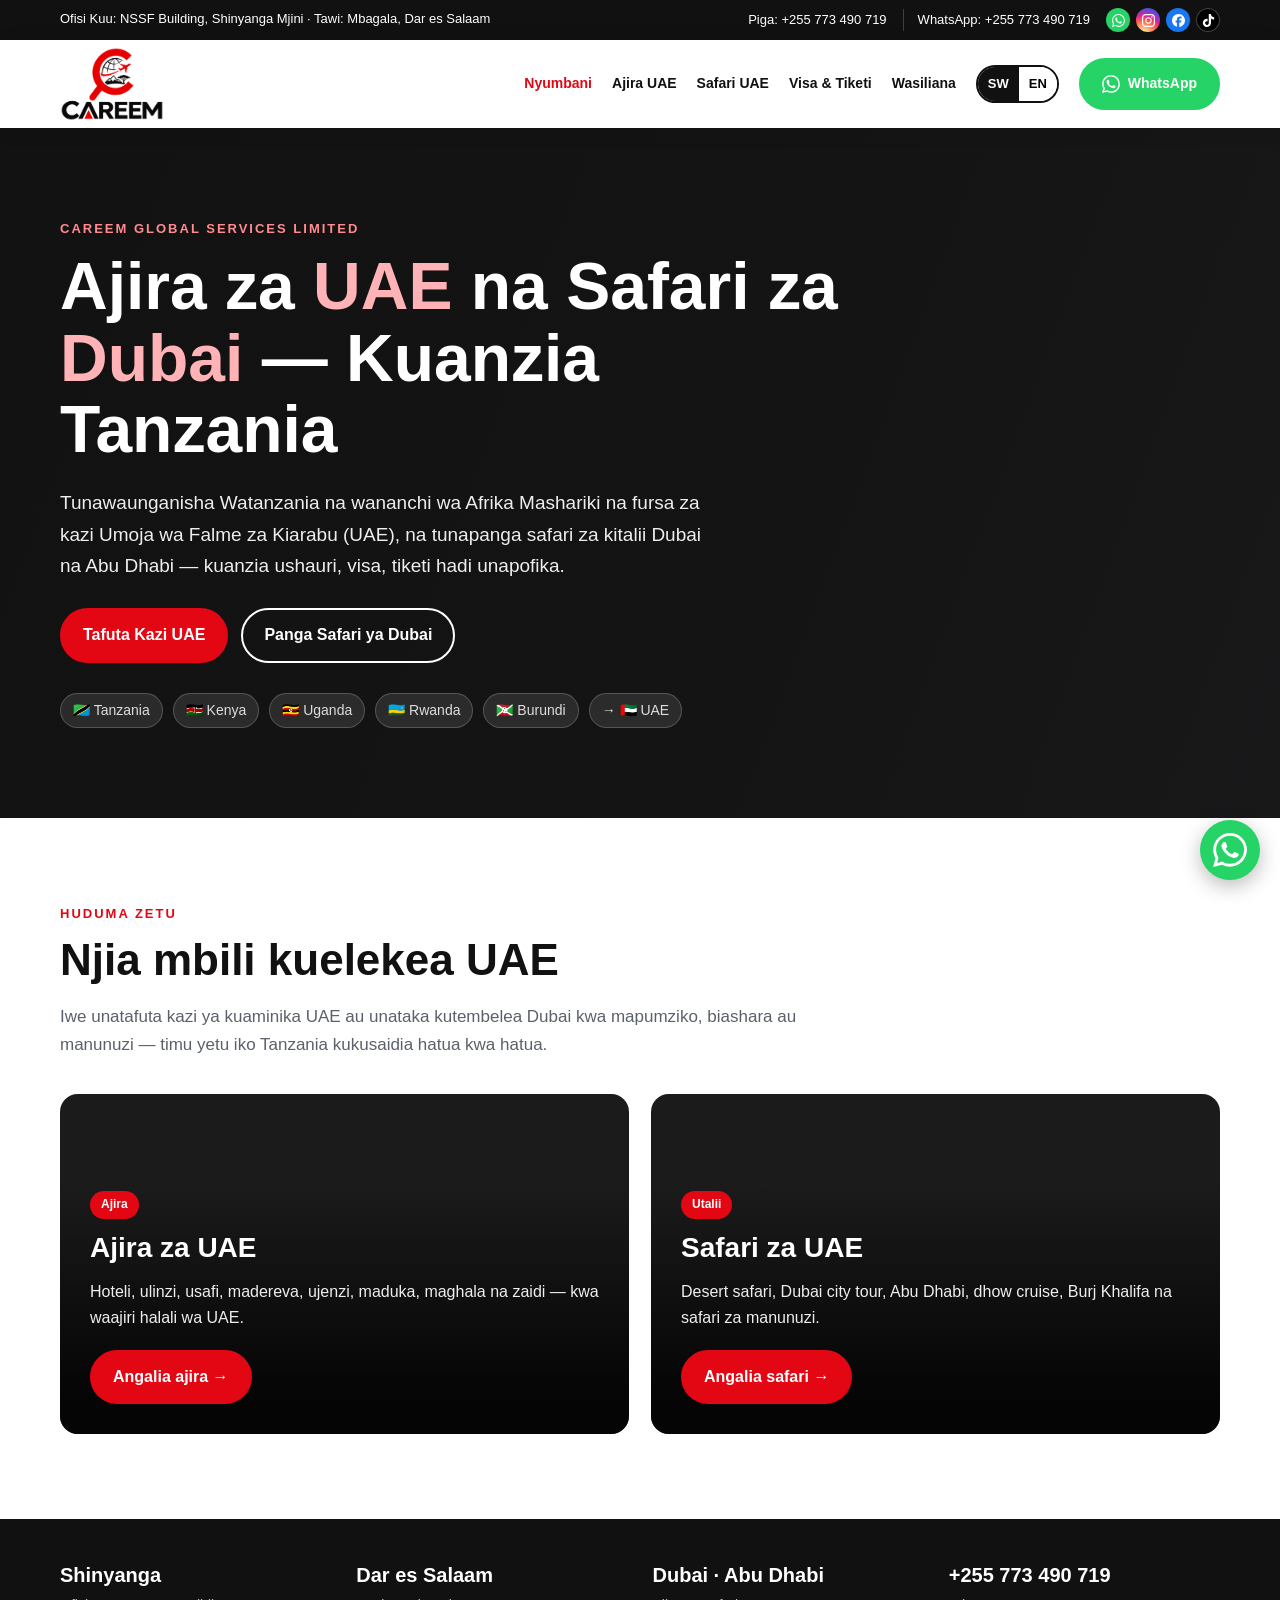
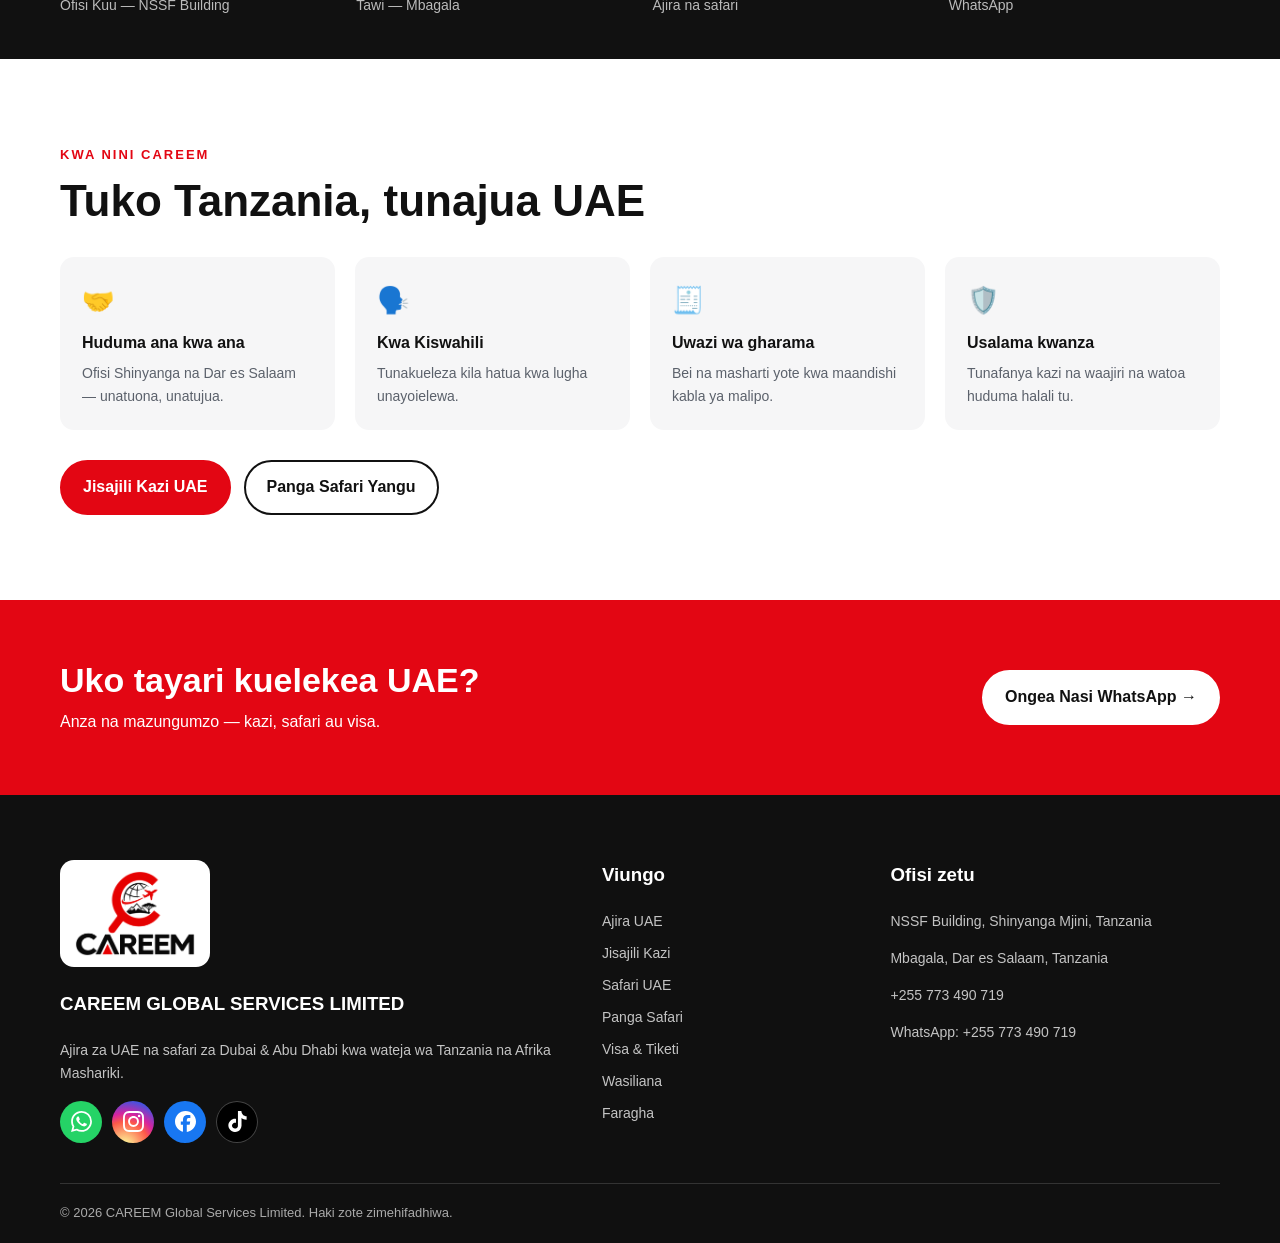
==== commit 19ee841b: "Restore WhatsApp icons on homepage and use +255 773 490 719 for WhatsApp on all pages The previous c" ====
--- a/index.html
+++ b/index.html
@@ -4,16 +4,80 @@
 <meta charset="utf-8">
 <meta name="viewport" content="width=device-width,initial-scale=1">
 <title>CAREEM Global Services | Ajira UAE & Safari za Dubai</title>
-<meta name="description" content="Ajira za UAE na safari za Dubai na Abu Dhabi kwa Watanzania na Afrika Mashariki."><meta property="og:title" content="CAREEM Global Services | Ajira UAE & Safari za Dubai"><meta property="og:description" content="Ajira za UAE na safari za Dubai na Abu Dhabi kwa Watanzania na Afrika Mashariki."><meta property="og:image" content="assets/careem-logo.png"><meta property="og:type" content="website"><meta name="theme-color" content="#e30613">
-<link rel="icon" type="image/png" href="assets/favicon.png"><link rel="apple-touch-icon" href="assets/careem-mark.png"><link rel="stylesheet" href="assets/style.css">
+<meta name="description" content="Ajira za UAE na safari za Dubai na Abu Dhabi kwa Watanzania na Afrika Mashariki.">
+<meta property="og:title" content="CAREEM Global Services | Ajira UAE & Safari za Dubai">
+<meta property="og:description" content="Ajira za UAE na safari za Dubai na Abu Dhabi kwa Watanzania na Afrika Mashariki.">
+<meta property="og:image" content="assets/careem-logo.png">
+<meta property="og:type" content="website">
+<meta name="theme-color" content="#e30613">
+<link rel="icon" type="image/png" href="assets/favicon.png">
+<link rel="apple-touch-icon" href="assets/careem-mark.png">
+<link rel="stylesheet" href="assets/style.css">
 </head>
 <body>
-<svg width="0" height="0" style="position:absolute" aria-hidden="true"><symbol id="i-wa" viewBox="0 0 24 24"><path d="M17.472 14.382c-.297-.149-1.758-.867-2.03-.967-.273-.099-.471-.148-.67.15-.197.297-.767.966-.967.1.099-.?"/></symbol></svg>
-<div class="top"><div class="container"><span class="addr"><span class="sw">Ofisi Kuu: NSSF Building, Shinyanga Mjini · Tawi: Mbagala, Dar es Salaam</span><span class="en">Head Office: NSSF Building, Shinyanga · Branch: Mbagala, Dar es Salaam</span></span></div></div>
-<header><div class="container nav"><a class="brand" href="index.html"><img src="assets/careem-logo.png" alt="CAREEM Global Services Limited"></a><button class="menu" aria-label="Menu" aria-expanded="false">☰</button><nav id="nav"><a href="index.html" class="active"><span class="sw">Nyumbani</span><span class="en">Home</span></a><a href="jobs.html"><span class="sw">Ajira UAE</span><span class="en">UAE Jobs</span></a><a href="safari.html"><span class="sw">Safari UAE</span><span class="en">UAE Safaris</span></a><a href="visa.html"><span class="sw">Visa & Tiketi</span><span class="en">Visa & Travel</span></a><a href="contact.html"><span class="sw">Wasiliana</span><span class="en">Contact</span></a><div class="lang"><button data-lang="sw" class="on">SW</button><button data-lang="en">EN</button></div><a class="btn btn-wa" href="https://wa.me/255773490719" target="_blank" rel="noopener">WhatsApp</a></nav></div></header>
-<main><section class="hero" id="home"><div class="container"><div class="content"><div class="eyebrow">CAREEM Global Services Limited</div><h1 class="sw">Ajira za <em>UAE</em> na Safari za <em>Dubai</em> — Kuanzia Tanzania</h1><h1 class="en">UAE <em>Jobs</em> & <em>Dubai</em> Safaris — Starting from Tanzania</h1><p class="sw">Tunawaunganisha Watanzania na Afrika Mashariki na fursa za kazi UAE na tunapanga safari za Dubai na Abu Dhabi.</p><p class="en">We connect Tanzanians and East Africans with UAE jobs and plan Dubai and Abu Dhabi tours.</p><div class="actions"><a class="btn" href="jobs.html"><span class="sw">Tafuta Kazi UAE</span><span class="en">Find a Job in the UAE</span></a><a class="btn outline" href="safari.html"><span class="sw">Panga Safari ya Dubai</span><span class="en">Plan a Dubai Trip</span></a></div></div></div></section></main>
-<footer><div class="container"><div class="cols"><div><h3>CAREEM GLOBAL SERVICES LIMITED</h3><p>Ajira za UAE na safari za Dubai na Abu Dhabi.</p></div><div class="links"><h3><span class="sw">Viungo</span><span class="en">Quick Links</span></h3><a href="jobs.html">Ajira UAE</a><a href="register.html">Jisajili Kazi</a><a href="safari.html">Safari UAE</a><a href="contact.html">Wasiliana</a></div><div><h3><span class="sw">Ofisi zetu</span><span class="en">Our offices</span></h3><p>NSSF Building, Shinyanga Mjini</p><p>Mbagala, Dar es Salaam</p><p><a href="tel:+255773490719">+255 773 490 719</a></p></div></div><div class="copyright">© <span id="year"></span> CAREEM Global Services Limited.</div></div></footer>
-<a class="wa" href="https://wa.me/255773490719" target="_blank" rel="noopener" aria-label="WhatsApp">WhatsApp</a>
-<script src="assets/config.js"></script><script src="assets/main.js"></script>
+<svg width="0" height="0" style="position:absolute" aria-hidden="true"><symbol id="i-wa" viewBox="0 0 24 24"><path d="M17.472 14.382c-.297-.149-1.758-.867-2.03-.967-.273-.099-.471-.148-.67.15-.197.297-.767.966-.94 1.164-.173.199-.347.223-.644.075-.297-.15-1.255-.463-2.39-1.475-.883-.788-1.48-1.761-1.653-2.059-.173-.297-.018-.458.13-.606.134-.133.298-.347.446-.52.149-.174.198-.298.298-.497.099-.198.05-.371-.025-.52-.075-.149-.669-1.612-.916-2.207-.242-.579-.487-.5-.669-.51-.173-.008-.371-.01-.57-.01-.198 0-.52.074-.792.372-.272.297-1.04 1.016-1.04 2.479 0 1.462 1.065 2.875 1.213 3.074.149.198 2.096 3.2 5.077 4.487.709.306 1.262.489 1.694.625.712.227 1.36.195 1.871.118.571-.085 1.758-.719 2.006-1.413.248-.694.248-1.289.173-1.413-.074-.124-.272-.198-.57-.347m-5.421 7.403h-.004a9.87 9.87 0 01-5.031-1.378l-.361-.214-3.741.982.998-3.648-.235-.374a9.86 9.86 0 01-1.51-5.26c.001-5.45 4.436-9.884 9.888-9.884 2.64 0 5.122 1.03 6.988 2.898a9.825 9.825 0 012.893 6.994c-.003 5.45-4.437 9.884-9.885 9.884m8.413-18.297A11.815 11.815 0 0012.05 0C5.495 0 .16 5.335.157 11.892c0 2.096.547 4.142 1.588 5.945L.057 24l6.305-1.654a11.882 11.882 0 005.683 1.448h.005c6.554 0 11.89-5.335 11.893-11.893a11.821 11.821 0 00-3.48-8.413Z"/></symbol><symbol id="i-ig" viewBox="0 0 24 24"><path d="M7.0301.084c-1.2768.0602-2.1487.264-2.911.5634-.7888.3075-1.4575.72-2.1228 1.3877-.6652.6677-1.075 1.3368-1.3802 2.127-.2954.7638-.4956 1.6365-.552 2.914-.0564 1.2775-.0689 1.6882-.0626 4.947.0062 3.2586.0206 3.6671.0825 4.9473.061 1.2765.264 2.1482.5635 2.9107.308.7889.72 1.4573 1.388 2.1228.6679.6655 1.3365 1.0743 2.1285 1.38.7632.295 1.6361.4961 2.9134.552 1.2773.056 1.6884.069 4.9462.0627 3.2578-.0062 3.668-.0207 4.9478-.0814 1.28-.0607 2.147-.2652 2.9098-.5633.7889-.3086 1.4578-.72 2.1228-1.3881.665-.6682 1.0745-1.3378 1.3795-2.1284.2957-.7632.4966-1.636.552-2.9124.056-1.2809.0692-1.6898.063-4.948-.0063-3.2583-.021-3.6668-.0817-4.9465-.0607-1.2797-.264-2.1487-.5633-2.9117-.3084-.7889-.72-1.4568-1.3876-2.1228C21.2982 1.33 20.628.9208 19.8378.6165 19.074.321 18.2017.1197 16.9244.0645 15.6471.0093 15.236-.005 11.977.0014 8.718.0076 8.31.0215 7.0301.0839m.1402 21.6932c-1.17-.0509-1.8053-.2453-2.2287-.408-.5606-.216-.96-.4771-1.3819-.895-.422-.4178-.6811-.8186-.9-1.378-.1644-.4234-.3624-1.058-.4171-2.228-.0595-1.2645-.072-1.6442-.079-4.848-.007-3.2037.0053-3.583.0607-4.848.05-1.169.2456-1.805.408-2.2282.216-.5613.4762-.96.895-1.3816.4188-.4217.8184-.6814 1.3783-.9003.423-.1651 1.0575-.3614 2.227-.4171 1.2655-.06 1.6447-.072 4.848-.079 3.2033-.007 3.5835.005 4.8495.0608 1.169.0508 1.8053.2445 2.228.408.5608.216.96.4754 1.3816.895.4217.4194.6816.8176.9005 1.3787.1653.4217.3617 1.056.4169 2.2263.0602 1.2655.0739 1.645.0796 4.848.0058 3.203-.0055 3.5834-.061 4.848-.051 1.17-.245 1.8055-.408 2.2294-.216.5604-.4763.96-.8954 1.3814-.419.4215-.8181.6811-1.3783.9-.4224.1649-1.0577.3617-2.2262.4174-1.2656.0595-1.6448.072-4.8493.079-3.2045.007-3.5825-.006-4.848-.0608M16.953 5.5864A1.44 1.44 0 1 0 18.39 4.144a1.44 1.44 0 0 0-1.437 1.4424M5.8385 12.012c.0067 3.4032 2.7706 6.1557 6.173 6.1493 3.4026-.0065 6.157-2.7701 6.1506-6.1733-.0065-3.4032-2.771-6.1565-6.174-6.1498-3.403.0067-6.156 2.771-6.1496 6.1738M8 12.0077a4 4 0 1 1 4.008 3.9921A3.9996 3.9996 0 0 1 8 12.0077"/></symbol><symbol id="i-fb" viewBox="0 0 24 24"><path d="M9.101 23.691v-7.98H6.627v-3.667h2.474v-1.58c0-4.085 1.848-5.978 5.858-5.978.401 0 .955.042 1.468.103a8.68 8.68 0 0 1 1.141.195v3.325a8.623 8.623 0 0 0-.653-.036 26.805 26.805 0 0 0-.733-.009c-.707 0-1.259.096-1.675.309a1.686 1.686 0 0 0-.679.622c-.258.42-.374.995-.374 1.752v1.297h3.919l-.386 2.103-.287 1.564h-3.246v8.245C19.396 23.238 24 18.179 24 12.044c0-6.627-5.373-12-12-12s-12 5.373-12 12c0 5.628 3.874 10.35 9.101 11.647Z"/></symbol><symbol id="i-tt" viewBox="0 0 24 24"><path d="M12.525.02c1.31-.02 2.61-.01 3.91-.02.08 1.53.63 3.09 1.75 4.17 1.12 1.11 2.7 1.62 4.24 1.79v4.03c-1.44-.05-2.89-.35-4.2-.97-.57-.26-1.1-.59-1.62-.93-.01 2.92.01 5.84-.02 8.75-.08 1.4-.54 2.79-1.35 3.94-1.31 1.92-3.58 3.17-5.91 3.21-1.43.08-2.86-.31-4.08-1.03-2.02-1.19-3.44-3.37-3.65-5.71-.02-.5-.03-1-.01-1.49.18-1.9 1.12-3.72 2.58-4.96 1.66-1.44 3.98-2.13 6.15-1.72.02 1.48-.04 2.96-.04 4.44-.99-.32-2.15-.23-3.02.37-.63.41-1.11 1.04-1.36 1.75-.21.51-.15 1.07-.14 1.61.24 1.64 1.82 3.02 3.5 2.87 1.12-.01 2.19-.66 2.77-1.61.19-.33.4-.67.41-1.06.1-1.79.06-3.57.07-5.36.01-4.03-.01-8.05.02-12.07z"/></symbol></svg>
+<div class="top"><div class="container"><span class="addr"><span class="sw">Ofisi Kuu: NSSF Building, Shinyanga Mjini · Tawi: Mbagala, Dar es Salaam</span><span class="en">Head Office: NSSF Building, Shinyanga · Branch: Mbagala, Dar es Salaam</span></span><div class="top-r"><a href="tel:+255773490719" class="hide-xs"><span class="sw">Piga:</span><span class="en">Call:</span> +255 773 490 719</a><a href="https://wa.me/255773490719" target="_blank" rel="noopener">WhatsApp: +255 773 490 719</a><div class="social sm"><a class="s-wa" href="https://wa.me/255773490719" target="_blank" rel="noopener" aria-label="WhatsApp" title="WhatsApp"><svg class="ico" aria-hidden="true"><use href="#i-wa"/></svg></a><a class="s-ig" href="https://www.instagram.com/careem.global" target="_blank" rel="noopener" aria-label="Instagram" title="Instagram"><svg class="ico" aria-hidden="true"><use href="#i-ig"/></svg></a><a class="s-fb" href="https://www.facebook.com/share/1MFYua97Gw/" target="_blank" rel="noopener" aria-label="Facebook" title="Facebook"><svg class="ico" aria-hidden="true"><use href="#i-fb"/></svg></a><a class="s-tt" href="https://vm.tiktok.com/ZS9P6AvFMCN2Y-2cVCd/" target="_blank" rel="noopener" aria-label="TikTok" title="TikTok"><svg class="ico" aria-hidden="true"><use href="#i-tt"/></svg></a></div></div></div></div>
+<header><div class="container nav">
+<a class="brand" href="index.html"><img src="assets/careem-logo.png" alt="CAREEM Global Services Limited" width="520" height="369"></a>
+<button class="menu" aria-label="Menu" aria-expanded="false">☰</button>
+<nav id="nav"><a href="index.html" class="active"><span class="sw">Nyumbani</span><span class="en">Home</span></a><a href="jobs.html"><span class="sw">Ajira UAE</span><span class="en">UAE Jobs</span></a><a href="safari.html"><span class="sw">Safari UAE</span><span class="en">UAE Safaris</span></a><a href="visa.html"><span class="sw">Visa & Tiketi</span><span class="en">Visa & Travel</span></a><a href="contact.html"><span class="sw">Wasiliana</span><span class="en">Contact</span></a>
+<div class="lang" role="group" aria-label="Language"><button data-lang="sw" class="on">SW</button><button data-lang="en">EN</button></div>
+<a class="btn btn-wa" href="https://wa.me/255773490719" target="_blank" rel="noopener"><svg class="ico" aria-hidden="true"><use href="#i-wa"/></svg>WhatsApp</a>
+</nav>
+</div></header>
+<main>
+<section class="hero" id="home"><div class="container"><div class="content">
+<div class="eyebrow">CAREEM Global Services Limited</div>
+<h1 class="sw">Ajira za <em>UAE</em> na Safari za <em>Dubai</em> — Kuanzia Tanzania</h1>
+<h1 class="en">UAE <em>Jobs</em> & <em>Dubai</em> Safaris — Starting from Tanzania</h1>
+<p class="sw">Tunawaunganisha Watanzania na wananchi wa Afrika Mashariki na fursa za kazi Umoja wa Falme za Kiarabu (UAE), na tunapanga safari za kitalii Dubai na Abu Dhabi — kuanzia ushauri, visa, tiketi hadi unapofika.</p>
+<p class="en">We connect Tanzanians and East Africans with job opportunities in the United Arab Emirates, and we plan holiday trips to Dubai and Abu Dhabi — from advice, visa and tickets all the way to arrival.</p>
+<div class="actions">
+<a class="btn" href="jobs.html"><span class="sw">Tafuta Kazi UAE</span><span class="en">Find a Job in the UAE</span></a>
+<a class="btn outline" href="safari.html"><span class="sw">Panga Safari ya Dubai</span><span class="en">Plan a Dubai Trip</span></a>
+</div>
+<div class="flags"><span>🇹🇿 Tanzania</span><span>🇰🇪 Kenya</span><span>🇺🇬 Uganda</span><span>🇷🇼 Rwanda</span><span>🇧🇮 Burundi</span><span>→ 🇦🇪 UAE</span></div>
+</div></div></section>
+<section class="section"><div class="container">
+<div class="eyebrow"><span class="sw">Huduma zetu</span><span class="en">What we do</span></div>
+<h2 class="sw">Njia mbili kuelekea UAE</h2><h2 class="en">Two ways to the UAE</h2>
+<p class="lead sw">Iwe unatafuta kazi ya kuaminika UAE au unataka kutembelea Dubai kwa mapumziko, biashara au manunuzi — timu yetu iko Tanzania kukusaidia hatua kwa hatua.</p>
+<p class="lead en">Whether you are looking for a reliable job in the UAE or want to visit Dubai for holiday, business or shopping — our team in Tanzania guides you step by step.</p>
+<div class="grid g2">
+<a class="pillar" href="jobs.html" style="background-image:url('https://images.unsplash.com/photo-1521737711867-e3b97375f902?auto=format&fit=crop&w=1100&q=80')"><div class="in"><span class="tag"><span class="sw">Ajira</span><span class="en">Jobs</span></span><h3 class="sw">Ajira za UAE</h3><h3 class="en">UAE Employment</h3><p class="sw">Hoteli, ulinzi, usafi, madereva, ujenzi, maduka, maghala na zaidi — kwa waajiri halali wa UAE.</p><p class="en">Hotels, security, cleaning, drivers, construction, retail, warehouses and more — with genuine UAE employers.</p><span class="btn"><span class="sw">Angalia ajira →</span><span class="en">See jobs →</span></span></div></a>
+<a class="pillar" href="safari.html" style="background-image:url('https://images.unsplash.com/photo-1451337516015-6b6e9a44a8a3?auto=format&fit=crop&w=1100&q=80')"><div class="in"><span class="tag"><span class="sw">Utalii</span><span class="en">Tourism</span></span><h3 class="sw">Safari za UAE</h3><h3 class="en">UAE Safaris & Tours</h3><p class="sw">Desert safari, Dubai city tour, Abu Dhabi, dhow cruise, Burj Khalifa na safari za manunuzi.</p><p class="en">Desert safari, Dubai city tour, Abu Dhabi, dhow cruise, Burj Khalifa and shopping trips.</p><span class="btn"><span class="sw">Angalia safari →</span><span class="en">See tours →</span></span></div></a>
+</div>
+</div></section>
+
+<div class="statbar"><div class="container">
+<div><strong>Shinyanga</strong><span class="sw">Ofisi Kuu — NSSF Building</span><span class="en">Head Office — NSSF Building</span></div>
+<div><strong>Dar es Salaam</strong><span class="sw">Tawi — Mbagala</span><span class="en">Branch — Mbagala</span></div>
+<div><strong>Dubai · Abu Dhabi</strong><span class="sw">Ajira na safari</span><span class="en">Jobs and tours</span></div>
+<div><strong>+255 773 490 719</strong><span>WhatsApp</span></div>
+</div></div>
+<section class="section"><div class="container">
+<div class="eyebrow"><span class="sw">Kwa nini CAREEM</span><span class="en">Why CAREEM</span></div>
+<h2 class="sw">Tuko Tanzania, tunajua UAE</h2><h2 class="en">Based in Tanzania, focused on the UAE</h2>
+<div class="why">
+<div><b>🤝</b><h4><span class="sw">Huduma ana kwa ana</span><span class="en">Face-to-face service</span></h4><p class="sw">Ofisi Shinyanga na Dar es Salaam — unatuona, unatujua.</p><p class="en">Offices in Shinyanga and Dar es Salaam — come and meet us.</p></div>
+<div><b>🗣️</b><h4><span class="sw">Kwa Kiswahili</span><span class="en">In Swahili</span></h4><p class="sw">Tunakueleza kila hatua kwa lugha unayoielewa.</p><p class="en">We explain every step in a language you understand.</p></div>
+<div><b>🧾</b><h4><span class="sw">Uwazi wa gharama</span><span class="en">Clear costs</span></h4><p class="sw">Bei na masharti yote kwa maandishi kabla ya malipo.</p><p class="en">All prices and terms in writing before payment.</p></div>
+<div><b>🛡️</b><h4><span class="sw">Usalama kwanza</span><span class="en">Safety first</span></h4><p class="sw">Tunafanya kazi na waajiri na watoa huduma halali tu.</p><p class="en">We work only with genuine employers and providers.</p></div>
+</div>
+<div class="actions" style="margin-top:30px"><a class="btn" href="register.html"><span class="sw">Jisajili Kazi UAE</span><span class="en">Register for a UAE Job</span></a><a class="btn outline" href="plan-trip.html"><span class="sw">Panga Safari Yangu</span><span class="en">Plan My Trip</span></a></div>
+</div></section>
+<section class="cta"><div class="container"><div><h2 class="sw">Uko tayari kuelekea UAE?</h2><h2 class="en">Ready to head to the UAE?</h2><p class="sw">Anza na mazungumzo — kazi, safari au visa.</p><p class="en">Start with a conversation — jobs, tours or visas.</p></div><a class="btn" id="cta-wa" href="https://wa.me/255773490719" target="_blank" rel="noopener"><span class="sw">Ongea Nasi WhatsApp →</span><span class="en">Chat on WhatsApp →</span></a></div></section>
+</main>
+<footer><div class="container"><div class="cols">
+<div><img class="f-logo" src="assets/careem-logo.png" alt="CAREEM" width="520" height="369"><h3 style="margin-top:14px">CAREEM GLOBAL SERVICES LIMITED</h3><p class="sw">Ajira za UAE na safari za Dubai &amp; Abu Dhabi kwa wateja wa Tanzania na Afrika Mashariki.</p><p class="en">UAE jobs and Dubai &amp; Abu Dhabi tours for clients from Tanzania and East Africa.</p><div class="social lg"><a class="s-wa" href="https://wa.me/255773490719" target="_blank" rel="noopener" aria-label="WhatsApp" title="WhatsApp"><svg class="ico" aria-hidden="true"><use href="#i-wa"/></svg></a><a class="s-ig" href="https://www.instagram.com/careem.global" target="_blank" rel="noopener" aria-label="Instagram" title="Instagram"><svg class="ico" aria-hidden="true"><use href="#i-ig"/></svg></a><a class="s-fb" href="https://www.facebook.com/share/1MFYua97Gw/" target="_blank" rel="noopener" aria-label="Facebook" title="Facebook"><svg class="ico" aria-hidden="true"><use href="#i-fb"/></svg></a><a class="s-tt" href="https://vm.tiktok.com/ZS9P6AvFMCN2Y-2cVCd/" target="_blank" rel="noopener" aria-label="TikTok" title="TikTok"><svg class="ico" aria-hidden="true"><use href="#i-tt"/></svg></a></div></div>
+<div class="links"><h3><span class="sw">Viungo</span><span class="en">Quick Links</span></h3>
+<a href="jobs.html"><span class="sw">Ajira UAE</span><span class="en">UAE Jobs</span></a><a href="register.html"><span class="sw">Jisajili Kazi</span><span class="en">Job Registration</span></a><a href="safari.html"><span class="sw">Safari UAE</span><span class="en">UAE Safaris</span></a><a href="plan-trip.html"><span class="sw">Panga Safari</span><span class="en">Plan a Trip</span></a><a href="visa.html"><span class="sw">Visa &amp; Tiketi</span><span class="en">Visa &amp; Travel</span></a><a href="contact.html"><span class="sw">Wasiliana</span><span class="en">Contact</span></a><a href="contact.html#privacy"><span class="sw">Faragha</span><span class="en">Privacy</span></a></div>
+<div><h3><span class="sw">Ofisi zetu</span><span class="en">Our offices</span></h3><p>NSSF Building, Shinyanga Mjini, Tanzania</p><p>Mbagala, Dar es Salaam, Tanzania</p><p><a href="tel:+255773490719">+255 773 490 719</a></p><p><a href="https://wa.me/255773490719" target="_blank" rel="noopener">WhatsApp: +255 773 490 719</a></p></div>
+</div>
+<div class="copyright">© <span id="year"></span> CAREEM Global Services Limited. <span class="sw">Haki zote zimehifadhiwa.</span><span class="en">All rights reserved.</span></div>
+</div></footer>
+<a class="wa" href="https://wa.me/255773490719" target="_blank" rel="noopener" aria-label="WhatsApp"><svg class="ico" aria-hidden="true"><use href="#i-wa"/></svg></a>
+<script src="assets/config.js"></script>
+<script src="assets/main.js"></script>
 </body>
 </html>
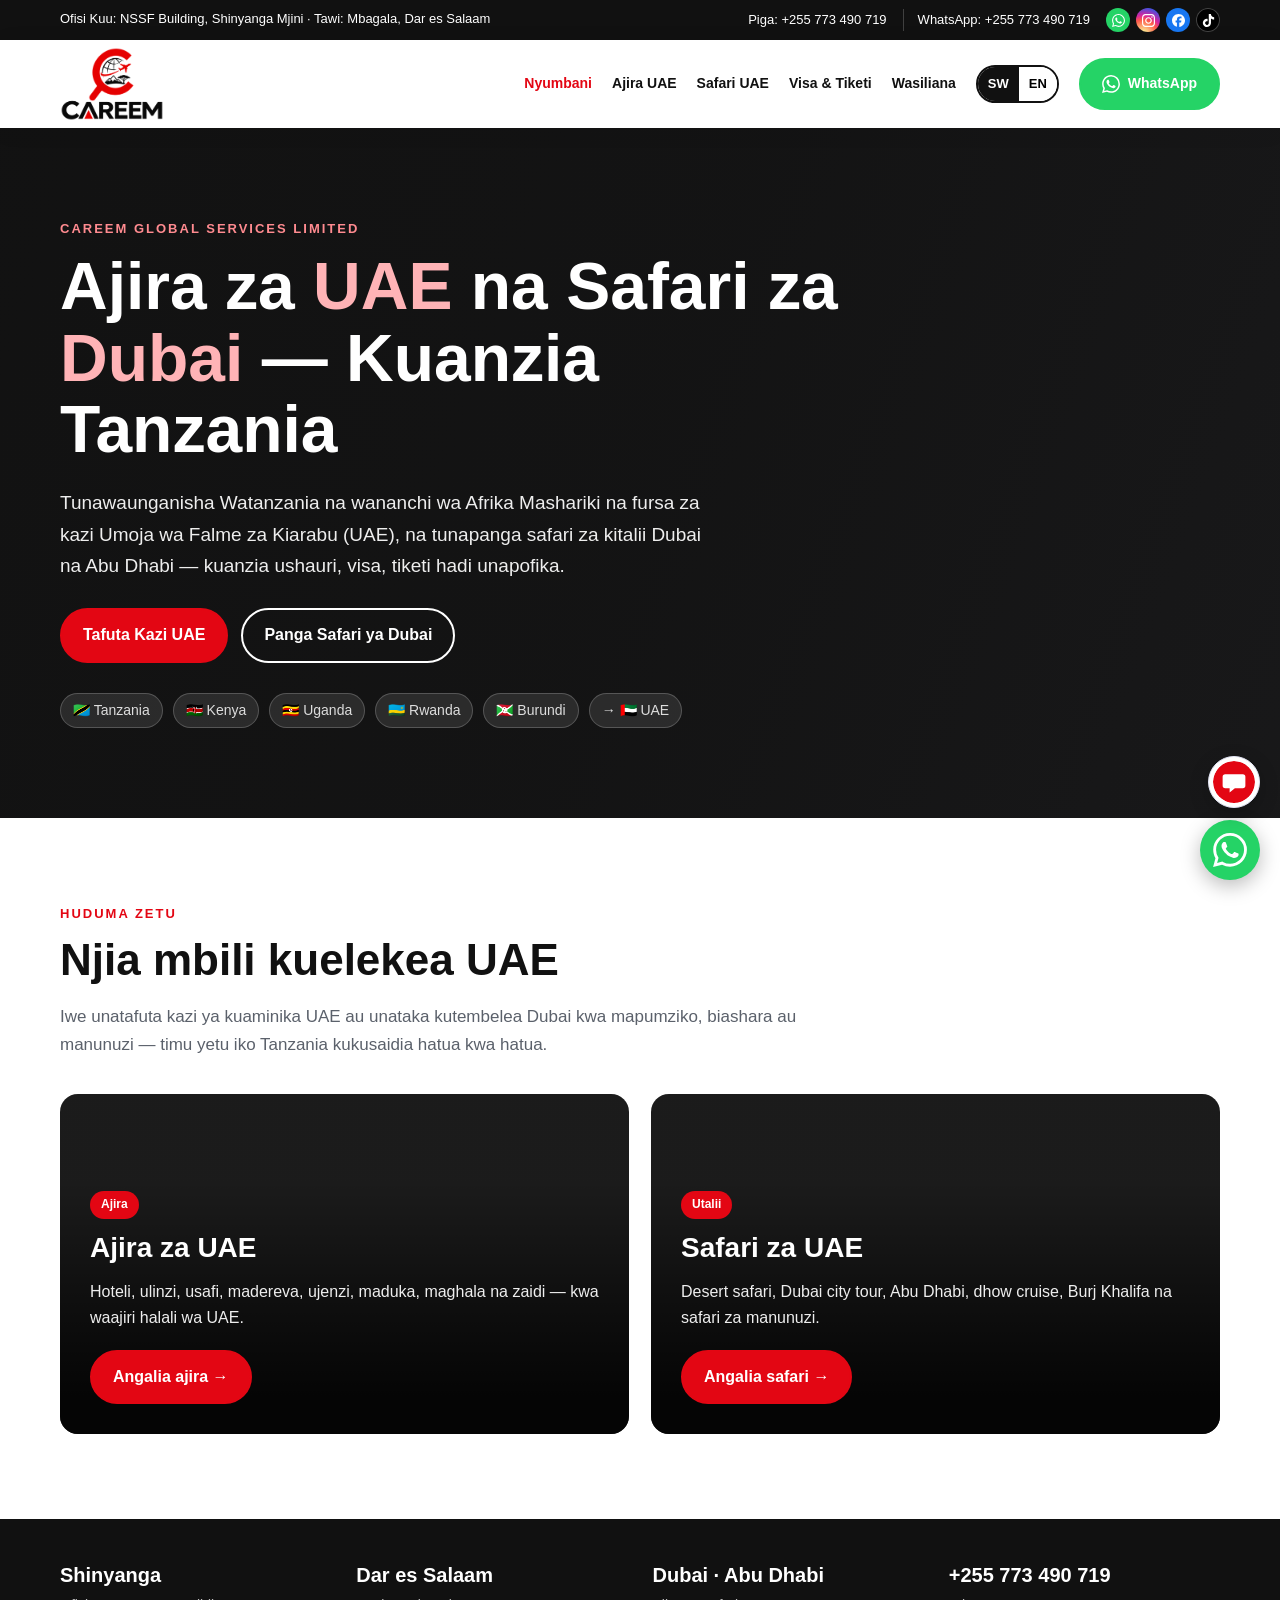
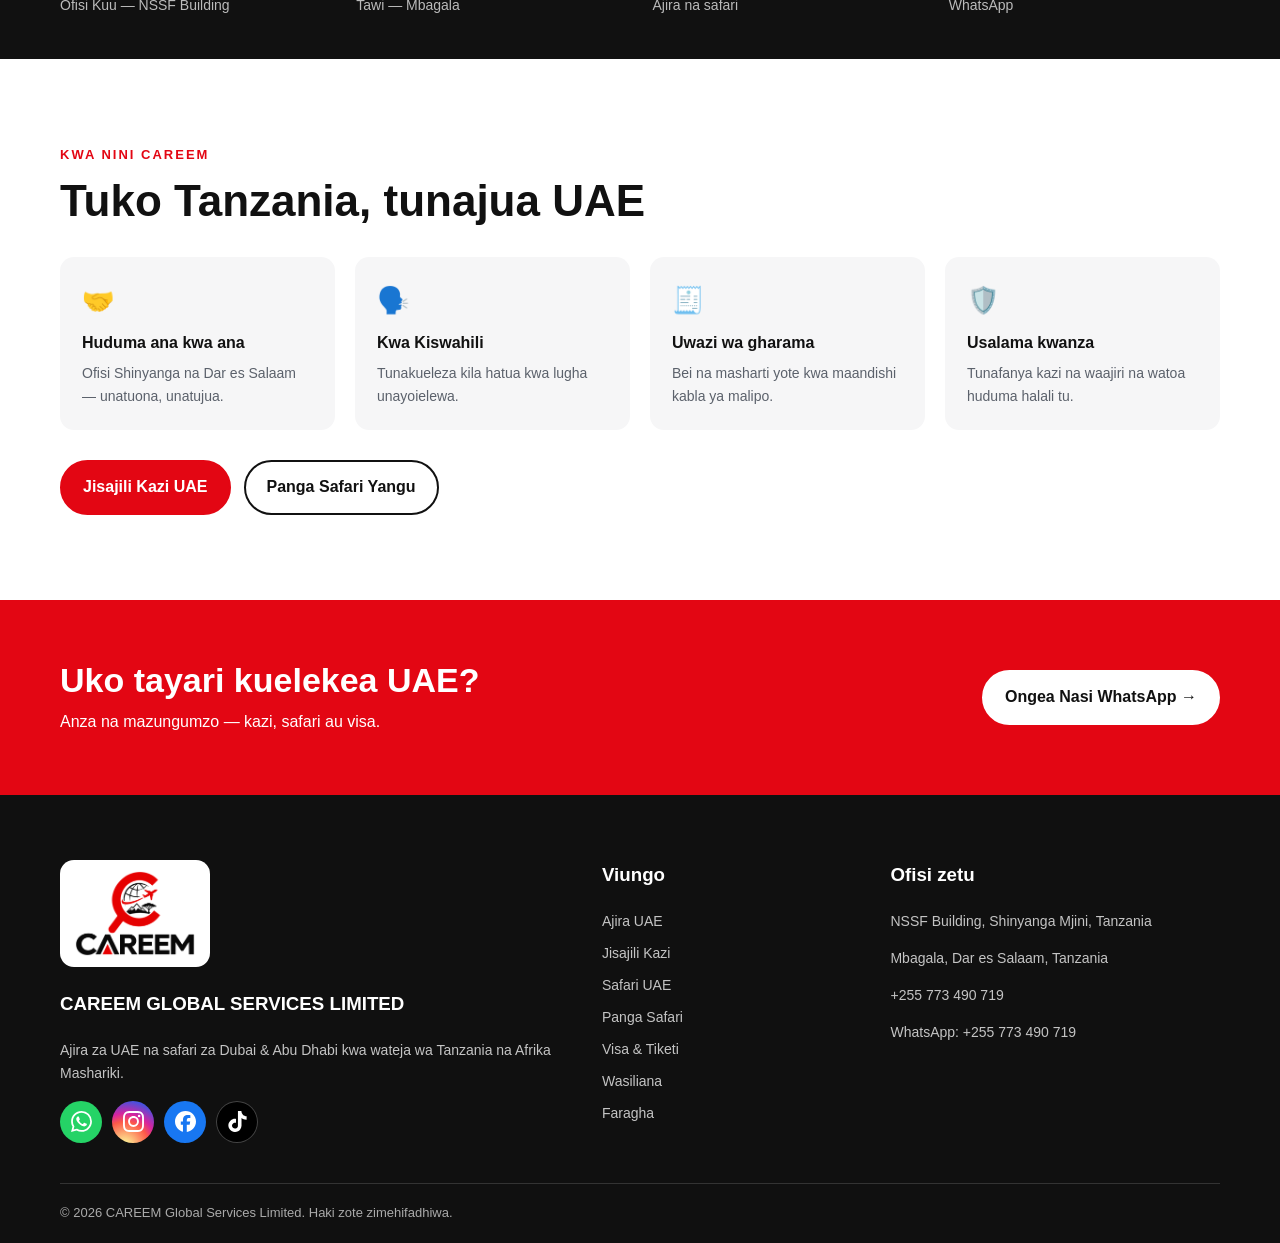
==== commit aa3dfbff: "Add Jotform AI agent chat widget to all public pages Floating CAREEM Assistant bubble above the What" ====
--- a/index.html
+++ b/index.html
@@ -79,5 +79,6 @@
 <a class="wa" href="https://wa.me/255773490719" target="_blank" rel="noopener" aria-label="WhatsApp"><svg class="ico" aria-hidden="true"><use href="#i-wa"/></svg></a>
 <script src="assets/config.js"></script>
 <script src="assets/main.js"></script>
+<script src="assets/agent-widget.js" defer></script>
 </body>
 </html>
